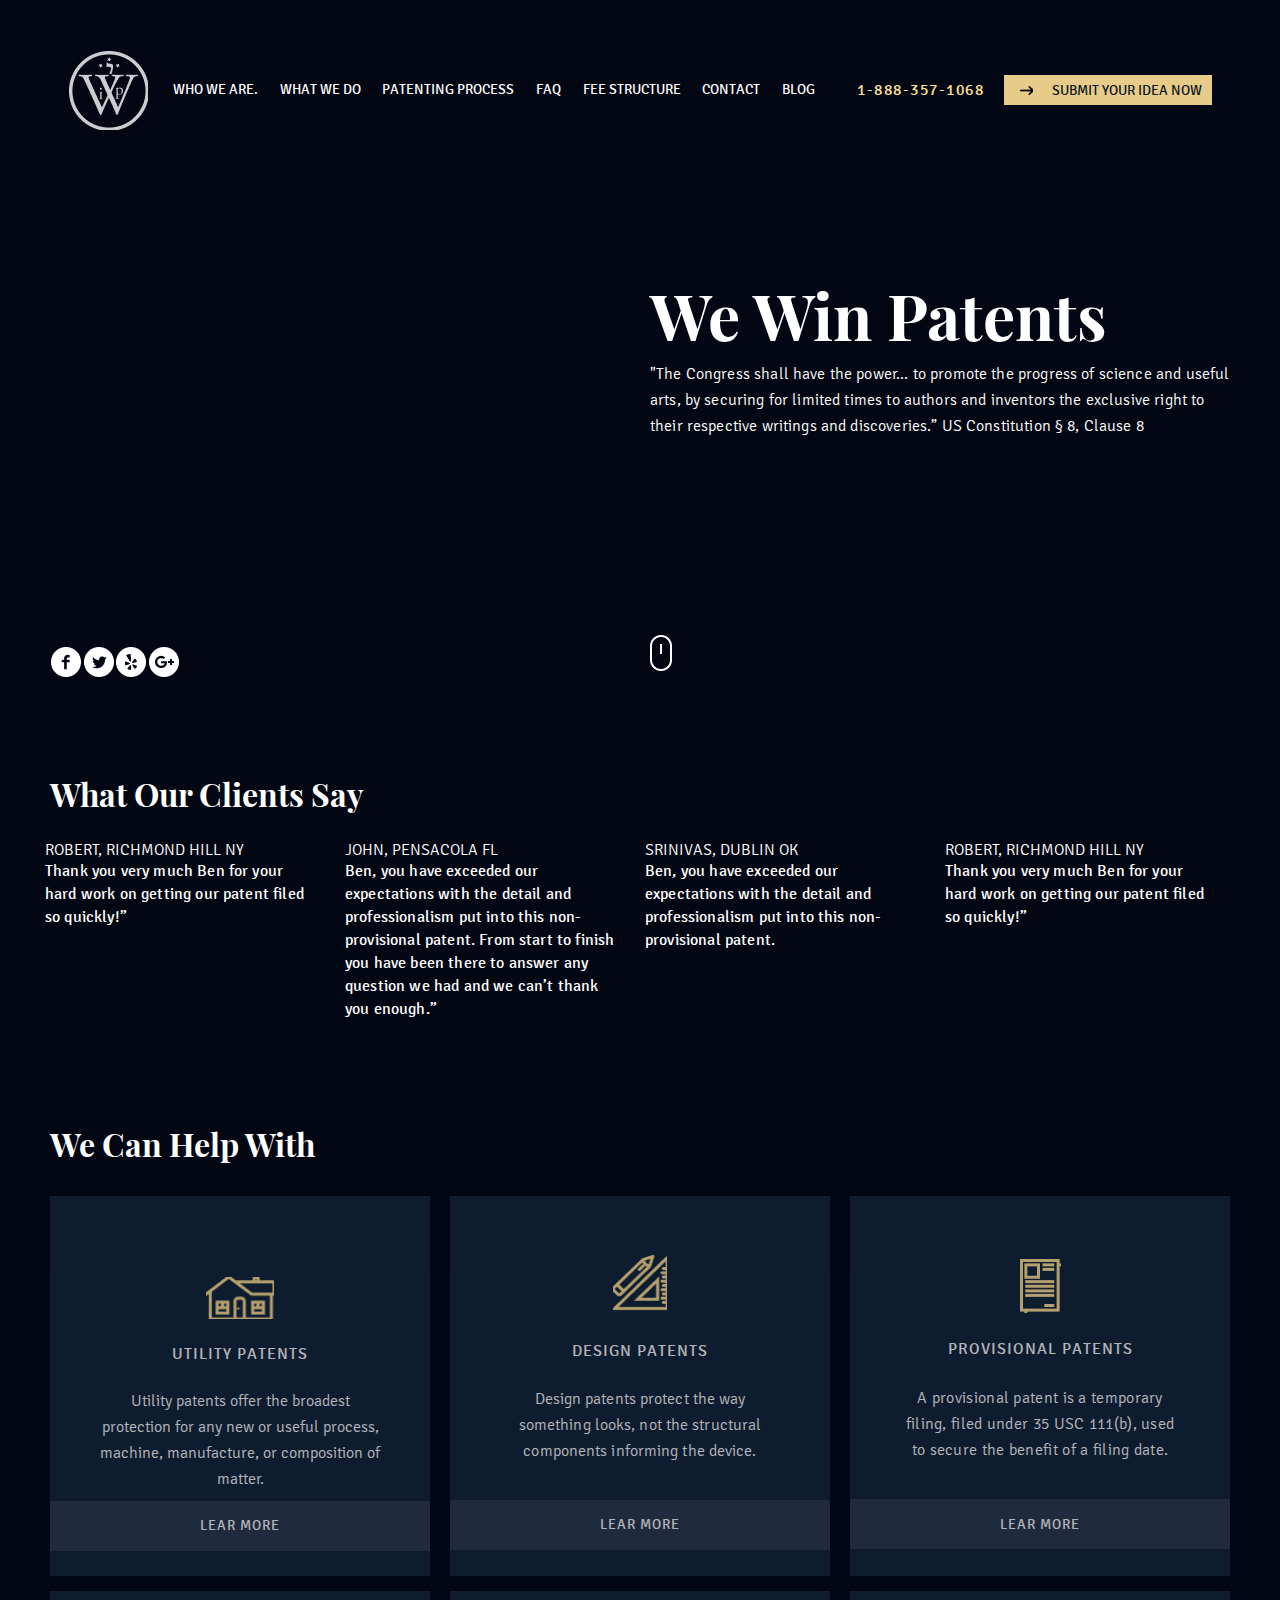
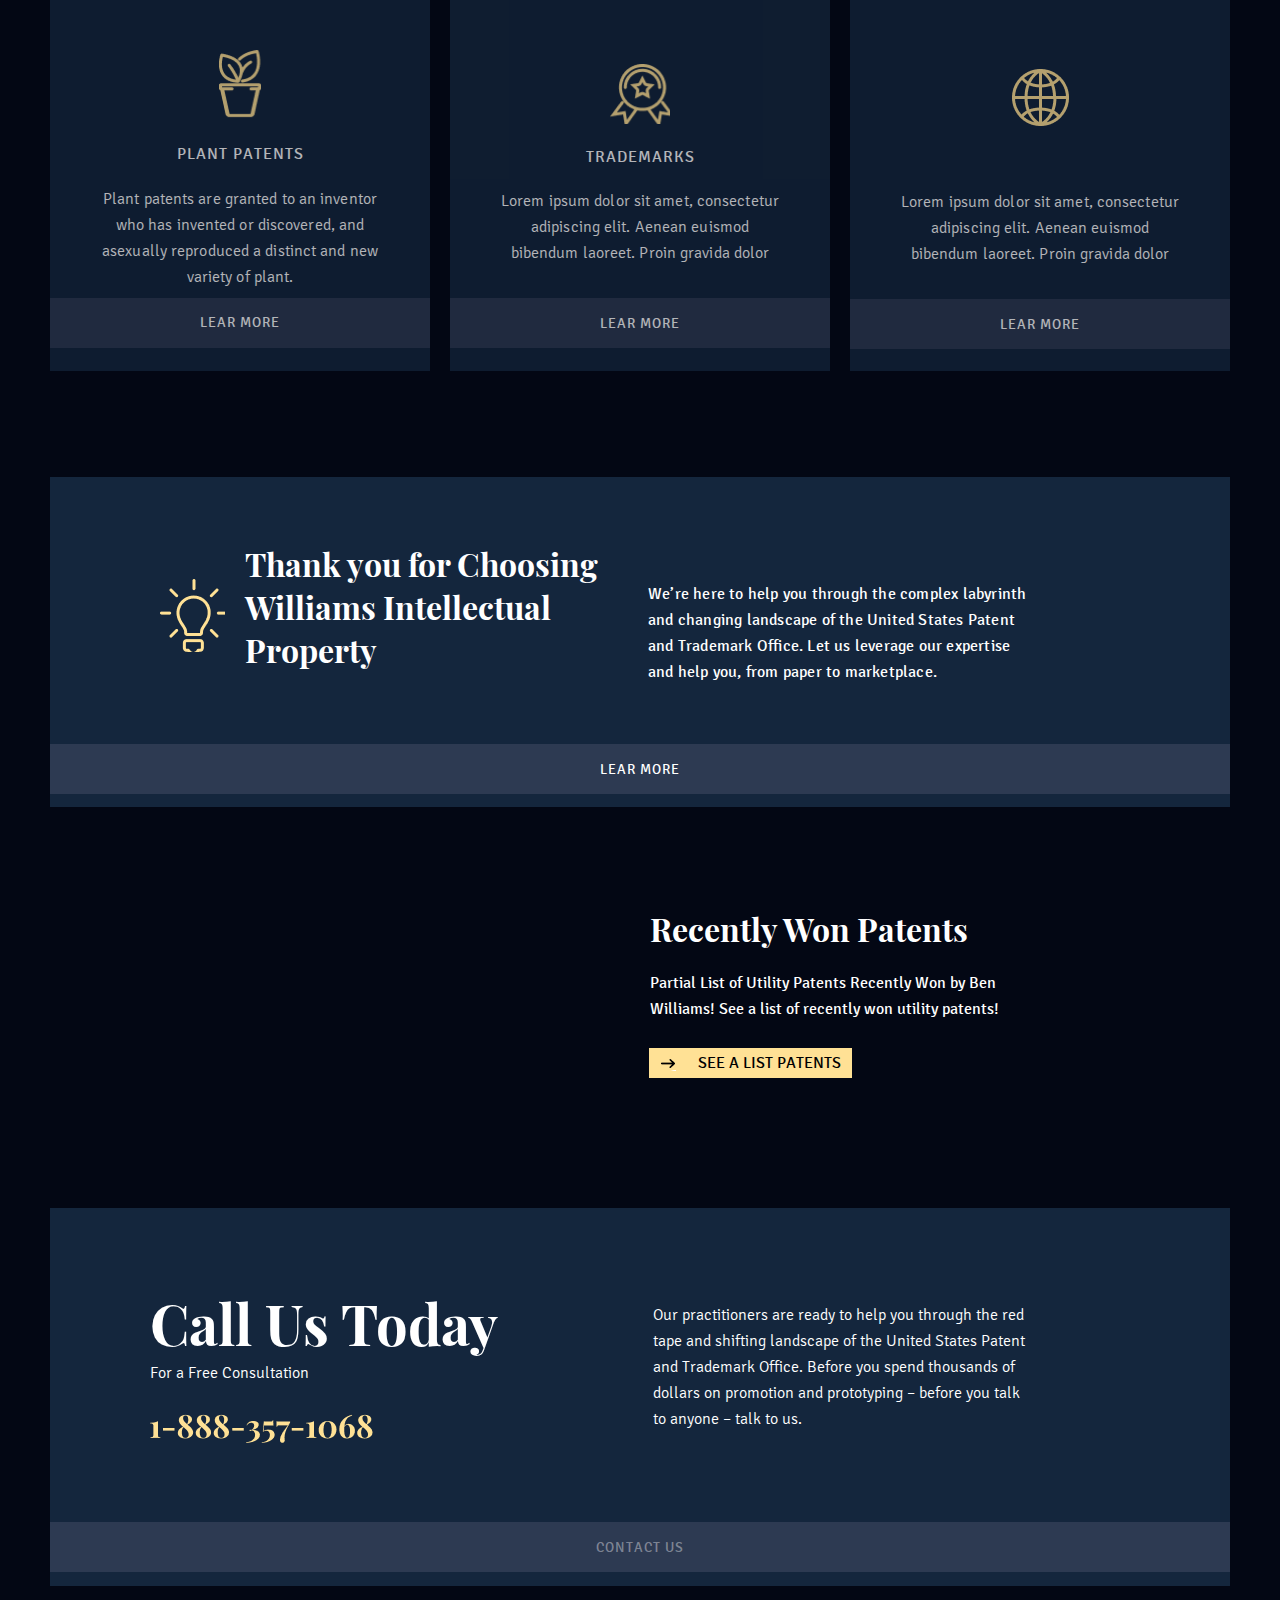
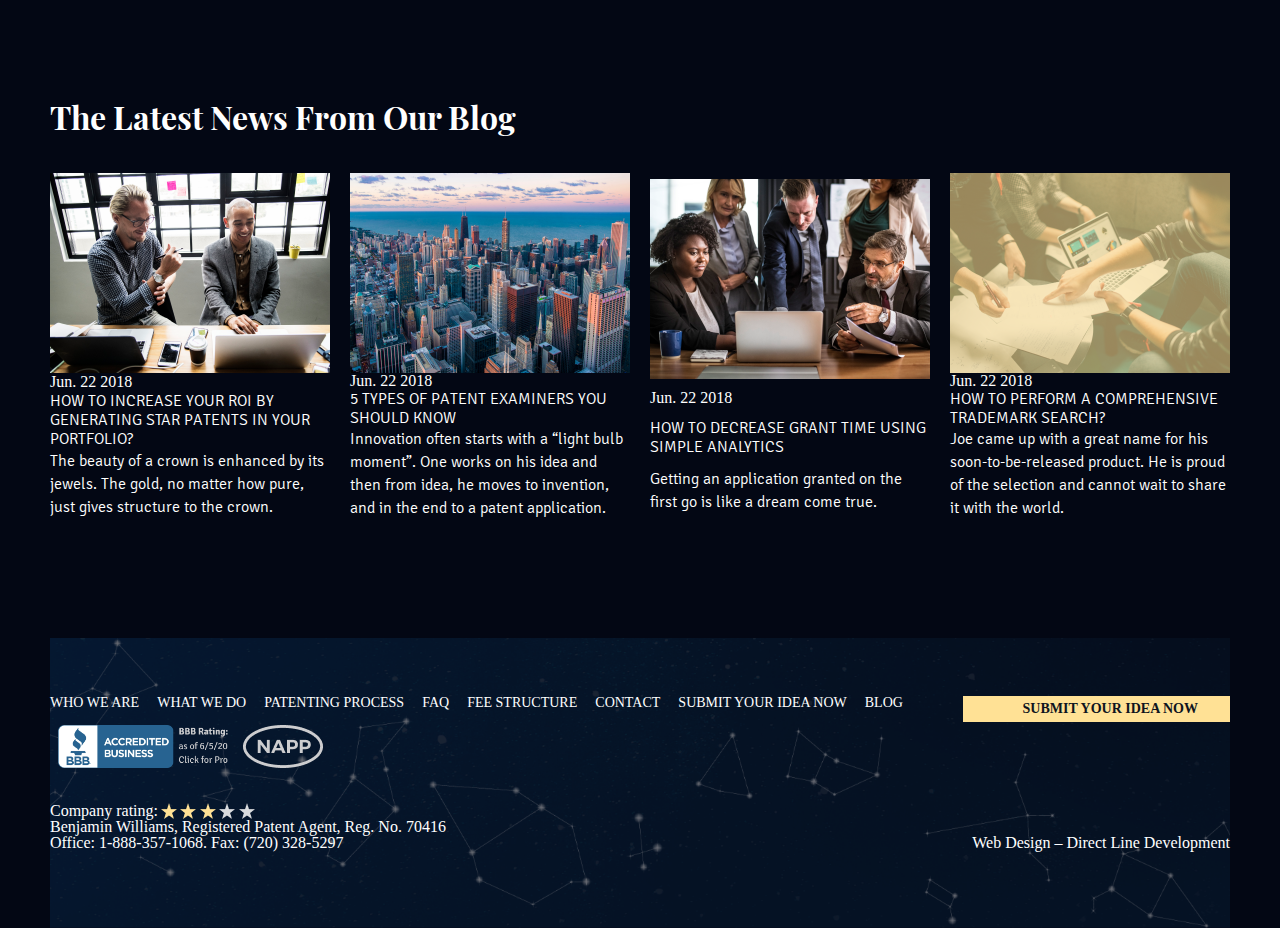
==== index.html @ 3910bff2 "add viewport" ====
<!DOCTYPE html>
<html lang="en">
<head>
    <meta charset="UTF-8">
    <meta name="viewport" content="width=device-width, initial-scale=1.0">
    <link rel="stylesheet" href="style.css" type="text/css">
    <link rel="shortcut icon" href="img/Fav_icon.png" type="image/png">
    <title>Williams Intellectual Property</title>
</head>
<body>
<section>
    <div class="oneblock">
        <div class="container">
            <header>
                <nav>
                    <div class="logo"></div>
                    <div class="menu">
                        <a href="#" class="link link_1">Who We Are.</a>
                        <a href="#" class="link link_2">What We Do</a>
                        <a href="#" class="link link_3">Patenting Process</a>
                        <a href="#" class="link link_4">FAQ</a>
                        <a href="#" class="link link_5">Fee Structure</a>
                        <a href="#" class="link link_6">Contact</a>
                        <a href="#" class="link link_7">Blog</a>
                    </div>
                    <span class="phone">1-888-357-1068</span>
                    <div class="submit">
                        <div class="button">
                            <div class="blackarrow"></div>
                            <div class="button_sub">Submit Your Idea Now</div>
                        </div>
                        <div class="closebutton">
                            <div ><div class="yarrow">CONTACT US</div></div>
                            <div ><div class="yarrow">View  Our Services</div></div>
                            <div ><div class="yarrow">Download Patent Overview</div></div>
                        </div>
                    </div>
                </nav>
            </header>
            <main>
                <div class="text1">
                    <h1>We Win Patents</h1>
                    <p>"The Congress shall have the power...
                        to promote the progress of science and useful
                        arts, by securing for limited times to authors and inventors the exclusive right to their
                        respective writings and discoveries.” US Constitution § 8, Clause 8
                    </p>
                    <div></div>
                </div>
            </main>
            <footer>
                <div class="footer2">
                    <div class="social-media-mouse">
                        <div class="social-media">
                            <a href="#" class="fb"></a>
                            <a href="#" class="tw"></a>
                            <a href="#" class="vector"></a>
                            <a href="#" class="google"></a>
                        </div>
                        <a href="#" class="button-mouse"></a>
                    </div>
                    <div class="text2">
                        <h2>What Our Clients Say</h2>
                        <div class="boxtext2">
                            <div class="text21 text21_1">
                                <h4>Robert, Richmond Hill NY</h4>
                                <P>Thank you very much Ben for your hard work on getting our patent filed so quickly!”</P>
                            </div>
                            <div class="text21 text21_2">
                                <h4>John, Pensacola FL</h4>
                                <P>Ben, you have exceeded our expectations with the detail and professionalism put into this non-provisional patent. From start to finish you have been there to answer any question we had and we can’t thank you enough.”</P>
                            </div>
                            <div class="text21 text21_3">
                                <h4>Srinivas, Dublin OK</h4>
                                <P>Ben, you have exceeded our expectations with the detail and professionalism put into this non-provisional patent.</P>
                            </div>
                            <div class="text21 text21_4">
                                <h4>Robert, Richmond Hill NY</h4>
                                <p>Thank you very much Ben for your hard work on getting our patent filed so quickly!”</p>
                            </div>
                        </div>
                    </div>
                </div>
            </footer>
        </div>
    </div>
    <div class="twoblock">
        <div class="container">
            <main>
                <div class="text3">
                    <h2>We Can Help With</h2>
                    <div class="boxtext3">
                        <div class="text31 text31_1"><div class="house"></div><h4>Utility Patents</h4><p>Utility patents offer the broadest protection for any new or useful process, machine, manufacture, or composition of matter.</p><div class="learmore"><div>Lear more</div></div></div>
                        <div class="text31 text31_2"><div class="pencil"></div><h4>Design Patents</h4><p>Design patents protect the way something looks, not the structural components informing the device.</p><div class="learmore"><div>Lear more</div></div></div>
                        <div class="text31 text31_3"><div class="book"></div><h4>Provisional Patents</h4><p>A provisional patent is a temporary filing, filed under 35 USC 111(b), used to secure the benefit of a filing date.</p><div class="learmore"><div>Lear more</div></div></div>
                        <div class="text31 text31_4"><div class="flower"></div><h4>Plant Patents</h4><p>Plant patents are granted to an inventor who has invented or discovered, and asexually reproduced a distinct and new variety of plant.</p><div class="learmore"><div>Lear more</div></div></div>
                        <div class="text31 text31_5"><div class="trademarks"></div><h4>Trademarks</h4><p>Lorem ipsum dolor sit amet, consectetur adipiscing elit. Aenean euismod bibendum laoreet. Proin gravida dolor</p><div class="learmore"><div>Lear more</div></div></div>
                        <div class="text31 text31_6"><div class="international"></div><h4 id="international">international</h4><p>Lorem ipsum dolor sit amet, consectetur adipiscing elit. Aenean euismod bibendum laoreet. Proin gravida dolor </p><div class="learmore"><div>Lear more</div></div> </div>
                    </div>
                </div>
                <div class="text4">
                    <div class="boxtext4">
                        <div class="boxtext41">

                            <div class="text41">
                                <div class="bulb"></div>
                                <div class="thank"> <h2>Thank you for
                                    Choosing
                                    Williams Intellectual Property</h2></div>
                                <div class="wehere"><p>We’re here to help you through the complex labyrinth and changing landscape of the United States Patent  and Trademark Office. Let us leverage our expertise  and help you, from paper to marketplace.</p>
                                </div>
                            </div>
                        </div>
                    </div>
                    <div class="learmore">
                        <div>Lear more</div>
                    </div>
                </div>
                <div class="text5">
                    <div class="boxtext5">
                        <div class="text51">
                            <h2>Recently Won Patents</h2>
                            <P>Partial List of Utility Patents Recently Won by Ben Williams! See a list of recently won utility patents!</P>
                        </div>
                        <div class="seelist">
                            <div class="arrow5"></div>
                            <p>See a List Patents</p>
                        </div>
                    </div>
                </div>
            </main>
        </div>
    </div>
    <div class="threeblock">
        <div class="container">
            <main>
                <div class="classus">
                    <div class="textbox6">
                        <div class="text6">
                            <div class="text61">
                                <div id="call">Call Us Today</div>
                                <p>For a Free Consultation</p>
                            </div>
                            <div class="phone2">

                            </div>
                        </div>
                        <div class="text62"><P>Our practitioners are ready to help you through the red tape and shifting landscape of the United States Patent and Trademark Office. Before you spend thousands of dollars on promotion and prototyping – before you talk to anyone – talk to us.</P></div>
                    </div>
                    <div class="learmore">COnTACT US</div>
                </div>
                <div class="new">
                    <h2>The Latest News From Our Blog</h2>
                    <div class="newtext">
                        <div class="new1">
                            <div class="image image_1"></div>
                            <div class="time">Jun. 22 2018</div>
                            <h4>How To Increase Your ROI By Generating Star Patents In Your Portfolio?</h4>
                            <p>The beauty of a crown is enhanced by its jewels. The gold, no matter how pure, just gives structure to the crown.</p>
                        </div>
                        <div class="new1">
                            <div class="image image_2"></div>
                            <div class="time">Jun. 22 2018</div>
                            <h4>5 Types Of Patent Examiners You Should Know</h4>
                            <p>Innovation often starts with a “light bulb moment”. One works on his idea and then from idea, he moves to invention, and in the end to a patent application.</p>
                        </div>
                        <div class="new1">
                            <div class="image image_3"></div>
                            <div class="time">Jun. 22 2018</div>
                            <h4>How To Decrease Grant Time Using Simple Analytics</h4>
                            <p>Getting an application granted on the first go is like a dream come true.</p>
                        </div>
                        <div class="new1">
                            <div class="image image_4"></div>
                            <div class="time">Jun. 22 2018</div>
                            <h4>How To Perform A Comprehensive Trademark Search?</h4>
                            <p>Joe came up with a great name for his soon-to-be-released product. He is proud of the selection and cannot wait to share it with the world.</p>
                        </div>
                    </div>
                </div>
            </main>
            <footer>
                <div class="footer1">
                    <div class="box1">
                        <div class="menu1">
                            <a href="#" class="link">Who We Are</a>
                            <a href="#" class="link">What We Do</a>
                            <a href="#" class="link">Patenting Process</a>
                            <a href="#" class="link">FAQ</a>
                            <a href="#" class="link">Fee Structure</a>
                            <a href="#" class="link">Contact</a>
                            <a href="#" class="link">Submit Your Idea Now</a>
                            <a href="#" class="link">Blog</a>
                        </div>
                        <div class="rating">
                            <!-- <div class="bbb"></div>
                             <div class="profile">
                                 <a href="#">BBB Rating: A+ as of 6/5/2018 Click for Profile</a></div>
                             <div class="napp"></div> -->
                            <div class="profile"></div>
                            <div class="napp"></div>
                        </div>
                        <div class="comrating">
                            <p>Company rating:</p>
                            <a  class="star" href="#"></a>
                            <a  class="star" href="#"></a>
                            <a  class="star"  href="#"></a>
                            <a  class="star1" href="#"></a>
                            <a  class="star1" href="#"></a>
                        </div>
                        <div class="adress">Benjamin Williams, Registered Patent Agent, Reg. No. 70416</div>
                        <div class="bottom">
                            <div class="phone3">Office: 1-888-357-1068. Fax: (720) 328-5297</div>
                            <div class="web">Web Design – Direct Line Development</div>
                        </div>
                    </div>
                    <div class="box2">
                        <div class="submit1">
                            <div class="button1">Submit Your Idea Now</div>
                            <div class="closebutton1">
                                <div>CONTACT US</div>
                                <div>View  Our Services</div>
                                <div>Download Patent Overview</div>
                            </div>
                        </div>
                        <div class="soc1">
                            <div class="fc"></div>
                            <div class="tw"></div>
                            <div class="xz"></div>
                            <div class="gplus"></div>
                        </div>
                    </div>
                </div>
            </footer>


        </div>
    </div>
</section>
</body>
</html>
---- style.css ----
@charset "UTF-8";
/* http://meyerweb.com/eric/tools/css/reset/
   v2.0-modified | 20110126
   License: none (public domain)
*/
html, body, div, span, applet, object, iframe,
h1, h2, h3, h4, h5, h6, p, blockquote, pre,
a, abbr, acronym, address, big, cite, code,
del, dfn, em, img, ins, kbd, q, s, samp,
small, strike, strong, sub, sup, tt, var,
b, u, i, center,
dl, dt, dd, ol, ul, li,
fieldset, form, label, legend,
table, caption, tbody, tfoot, thead, tr, th, td,
article, aside, canvas, details, embed,
figure, figcaption, footer, header, hgroup,
menu, nav, output, ruby, section, summary,
time, mark, audio, video {
  margin: 0;
  padding: 0;
  border: 0;
  font-size: 100%;
  font: inherit;
  vertical-align: baseline;
}

/* make sure to set some focus styles for accessibility */
:focus {
  outline: 0;
}

/* HTML5 display-role reset for older browsers */
article, aside, details, figcaption, figure,
footer, header, hgroup, menu, nav, section {
  display: block;
}

body {
  line-height: 1;
}

ol, ul {
  list-style: none;
}

blockquote, q {
  quotes: none;
}

blockquote:before, blockquote:after,
q:before, q:after {
  content: "";
  content: none;
}

table {
  border-collapse: collapse;
  border-spacing: 0;
}

input[type=search]::-webkit-search-cancel-button,
input[type=search]::-webkit-search-decoration,
input[type=search]::-webkit-search-results-button,
input[type=search]::-webkit-search-results-decoration {
  -webkit-appearance: none;
  -moz-appearance: none;
}

input[type=search] {
  -webkit-appearance: none;
  -moz-appearance: none;
  -webkit-box-sizing: content-box;
  -moz-box-sizing: content-box;
  box-sizing: content-box;
}

textarea {
  overflow: auto;
  vertical-align: top;
  resize: vertical;
}

/**
 * Correct `inline-block` display not defined in IE 6/7/8/9 and Firefox 3.
 */
audio,
canvas,
video {
  display: inline-block;
  *display: inline;
  *zoom: 1;
  max-width: 100%;
}

/**
 * Prevent modern browsers from displaying `audio` without controls.
 * Remove excess height in iOS 5 devices.
 */
audio:not([controls]) {
  display: none;
  height: 0;
}

/**
 * Address styling not present in IE 7/8/9, Firefox 3, and Safari 4.
 * Known issue: no IE 6 support.
 */
[hidden] {
  display: none;
}

/**
 * 1. Correct text resizing oddly in IE 6/7 when body `font-size` is set using
 *    `em` units.
 * 2. Prevent iOS text size adjust after orientation change, without disabling
 *    user zoom.
 */
html {
  font-size: 100%;
  /* 1 */
  -webkit-text-size-adjust: 100%;
  /* 2 */
  -ms-text-size-adjust: 100%;
  /* 2 */
}

/**
 * Address `outline` inconsistency between Chrome and other browsers.
 */
a:focus {
  outline: thin dotted;
}

/**
 * Improve readability when focused and also mouse hovered in all browsers.
 */
a:active,
a:hover {
  outline: 0;
}

/**
 * 1. Remove border when inside `a` element in IE 6/7/8/9 and Firefox 3.
 * 2. Improve image quality when scaled in IE 7.
 */
img {
  border: 0;
  /* 1 */
  -ms-interpolation-mode: bicubic;
  /* 2 */
}

/**
 * Address margin not present in IE 6/7/8/9, Safari 5, and Opera 11.
 */
figure {
  margin: 0;
}

/**
 * Correct margin displayed oddly in IE 6/7.
 */
form {
  margin: 0;
}

/**
 * Define consistent border, margin, and padding.
 */
fieldset {
  border: 1px solid #c0c0c0;
  margin: 0 2px;
  padding: 0.35em 0.625em 0.75em;
}

/**
 * 1. Correct color not being inherited in IE 6/7/8/9.
 * 2. Correct text not wrapping in Firefox 3.
 * 3. Correct alignment displayed oddly in IE 6/7.
 */
legend {
  border: 0;
  /* 1 */
  padding: 0;
  white-space: normal;
  /* 2 */
  *margin-left: -7px;
  /* 3 */
}

/**
 * 1. Correct font size not being inherited in all browsers.
 * 2. Address margins set differently in IE 6/7, Firefox 3+, Safari 5,
 *    and Chrome.
 * 3. Improve appearance and consistency in all browsers.
 */
button,
input,
select,
textarea {
  font-size: 100%;
  /* 1 */
  margin: 0;
  /* 2 */
  vertical-align: baseline;
  /* 3 */
  *vertical-align: middle;
  /* 3 */
}

/**
 * Address Firefox 3+ setting `line-height` on `input` using `!important` in
 * the UA stylesheet.
 */
button,
input {
  line-height: normal;
}

/**
 * Address inconsistent `text-transform` inheritance for `button` and `select`.
 * All other form control elements do not inherit `text-transform` values.
 * Correct `button` style inheritance in Chrome, Safari 5+, and IE 6+.
 * Correct `select` style inheritance in Firefox 4+ and Opera.
 */
button,
select {
  text-transform: none;
}

/**
 * 1. Avoid the WebKit bug in Android 4.0.* where (2) destroys native `audio`
 *    and `video` controls.
 * 2. Correct inability to style clickable `input` types in iOS.
 * 3. Improve usability and consistency of cursor style between image-type
 *    `input` and others.
 * 4. Remove inner spacing in IE 7 without affecting normal text inputs.
 *    Known issue: inner spacing remains in IE 6.
 */
button,
html input[type=button],
input[type=reset],
input[type=submit] {
  -webkit-appearance: button;
  /* 2 */
  cursor: pointer;
  /* 3 */
  *overflow: visible;
  /* 4 */
}

/**
 * Re-set default cursor for disabled elements.
 */
button[disabled],
html input[disabled] {
  cursor: default;
}

/**
 * 1. Address box sizing set to content-box in IE 8/9.
 * 2. Remove excess padding in IE 8/9.
 * 3. Remove excess padding in IE 7.
 *    Known issue: excess padding remains in IE 6.
 */
input[type=checkbox],
input[type=radio] {
  box-sizing: border-box;
  /* 1 */
  padding: 0;
  /* 2 */
  *height: 13px;
  /* 3 */
  *width: 13px;
  /* 3 */
}

/**
 * 1. Address `appearance` set to `searchfield` in Safari 5 and Chrome.
 * 2. Address `box-sizing` set to `border-box` in Safari 5 and Chrome
 *    (include `-moz` to future-proof).
 */
input[type=search] {
  -webkit-appearance: textfield;
  /* 1 */
  -moz-box-sizing: content-box;
  -webkit-box-sizing: content-box;
  /* 2 */
  box-sizing: content-box;
}

/**
 * Remove inner padding and search cancel button in Safari 5 and Chrome
 * on OS X.
 */
input[type=search]::-webkit-search-cancel-button,
input[type=search]::-webkit-search-decoration {
  -webkit-appearance: none;
}

/**
 * Remove inner padding and border in Firefox 3+.
 */
button::-moz-focus-inner,
input::-moz-focus-inner {
  border: 0;
  padding: 0;
}

/**
 * 1. Remove default vertical scrollbar in IE 6/7/8/9.
 * 2. Improve readability and alignment in all browsers.
 */
textarea {
  overflow: auto;
  /* 1 */
  vertical-align: top;
  /* 2 */
}

/**
 * Remove most spacing between table cells.
 */
table {
  border-collapse: collapse;
  border-spacing: 0;
}

html,
button,
input,
select,
textarea {
  color: #222;
}

::-moz-selection {
  background: #b3d4fc;
  text-shadow: none;
}

::selection {
  background: #b3d4fc;
  text-shadow: none;
}

img {
  vertical-align: middle;
}

fieldset {
  border: 0;
  margin: 0;
  padding: 0;
}

textarea {
  resize: vertical;
}

.chromeframe {
  margin: 0.2em 0;
  background: #ccc;
  color: #000;
  padding: 0.2em 0;
}

@font-face {
  font-family: PlayfairDisplay;
  src: url("font/PlayfairDisplay-Bold.ttf") format("truetype");
  font-style: normal;
  font-weight: bold;
}
@font-face {
  font-family: Roboto;
  src: url("font/Roboto-Regular.ttf") format("truetype");
  font-style: normal;
  font-weight: normal;
}
@font-face {
  font-family: Signika;
  src: url("font/Signika-Regular.ttf") format("truetype");
  font-style: normal;
  font-weight: 600;
}
@font-face {
  font-family: Signika-light;
  src: url("font/Signika-Light.ttf") format("truetype");
  font-style: normal;
  font-weight: normal;
}
@font-face {
  font-family: Signika-Bold;
  src: url("font/Signika-Bold.ttf") format("truetype");
  font-style: normal;
  font-weight: bold;
}
html,
body,
section {
  margin: 0 auto;
  color: white;
  background: #030714;
  /*добавил черный цвет */
}

section {
  /* background: #030714 center;
  max-width: 1400px;*/
}
section .oneblock {
  background: #030714 url("./img/mount.png") top no-repeat;
  background-size: 100vw;
  /*background: url("./img/mount.png") no-repeat bottom;
  background-size: cover;*/
  position: relative;
  display: flex;
  justify-content: center;
  /*height: 1307px; */
}
section .oneblock .container {
  max-width: 1180px;
  margin: 0 auto;
}
section .oneblock .container header {
  display: flex;
  justify-content: center;
  width: 100%;
}
section .oneblock .container header nav {
  position: relative;
  max-width: 1180px;
  display: flex;
  align-items: center;
  text-transform: uppercase;
  top: 37px;
  /* left: -15px;*/
  /*.logo.menu.phone.submit{
    border: 1px solid blue;
    height: 50px;
    display: flex;
    justify-content: space-between;
    text-transform: uppercase;
  }*/
}
section .oneblock .container header nav .menu {
  width: 642px;
  display: flex;
  font-family: Signika;
  line-height: normal;
  font-size: 14px;
  text-align: center;
  text-transform: uppercase;
  justify-content: space-between;
  margin-left: 25px;
}
section .oneblock .container header nav .menu .link {
  color: white;
  transition: color 500ms;
  text-decoration: none;
}
section .oneblock .container header nav .menu .link:hover {
  color: #FFE195;
  cursor: pointer;
}
section .oneblock .container header nav .logo {
  width: 80px;
  height: 80px;
  background: url("./img/Sprait.png") no-repeat;
}
section .oneblock .container header nav .phone {
  position: relative;
  font-family: Signika;
  font-weight: 600;
  text-align: center;
  letter-spacing: 1.5px;
  color: #FFE195;
  margin-left: 42px;
}
section .oneblock .container header nav .submit {
  position: relative;
  font-family: Signika;
  line-height: normal;
  font-size: 14px;
  text-transform: uppercase;
  top: 38px;
  /*было 38px*/
  margin-left: 20px;
}
section .oneblock .container header nav .submit .blackarrow {
  width: 14px;
  height: 9px;
  background: url("./img/Sprait.png") no-repeat 0 -174px;
  margin-left: 5px;
}
section .oneblock .container header nav .submit .button {
  background: #E7CC89;
  color: #0E1420;
  width: 208px;
  height: 30px;
  text-align: end;
  display: flex;
  justify-content: space-around;
  align-items: center;
}
section .oneblock .container header nav .submit:hover > .closebutton {
  opacity: 1;
}
section .oneblock .container header nav .submit > .button_sub {
  position: relative;
  margin-right: 10px;
}
section .oneblock .container header nav .submit .closebutton {
  position: relative;
  opacity: 0;
  pointer-events: none;
  transition: opacity 500ms, transform 2000ms;
  white-space: nowrap;
}
section .oneblock .container header nav .submit .closebutton > div {
  background: #0E1420;
  color: #FFE195;
  text-transform: uppercase;
  padding: 6px 20px 6px 12px;
  width: fit-content;
  justify-content: flex-start;
  align-items: center;
  display: flex;
}
section .oneblock .container header nav .submit .closebutton > div:not(:last-child) {
  margin-bottom: 6px;
}
section .oneblock .container header nav .submit .closebutton .yarrow {
  width: 14px;
  height: 9px;
  background: url("./img/Sprait.png") no-repeat 0 -164px;
}

.container {
  max-width: 1180px;
  margin: 0 auto;
}

/*.button{
  display: flex;
  justify-content: center;
  .button_sub{
    display: flex;

  }
}*/
.oneblock .container {
  width: 1180px;
}
.oneblock .container main {
  display: flex;
  justify-content: flex-end;
}
.oneblock .container main .text1 {
  position: relative;
  line-height: 26px;
  margin-top: 180px;
  width: 580px;
}
.oneblock .container main .text1 h1 {
  /*height: 95px;*/
  margin-bottom: 16px;
}
.oneblock .container main .text1 p {
  position: relative;
  margin: 0 auto;
  font-family: Signika-light;
  line-height: 26px;
  font-size: 16px;
  letter-spacing: 0.15px;
}
.oneblock .container .footer2 {
  width: 100%;
  position: relative;
  margin-top: 123px;
}
.oneblock .container .footer2 .text2 {
  margin-top: 210px;
  /* 225px было*/
}
.oneblock .container .footer2 .text2 h2 {
  /*position: relative;
  left:15px;*/
}
.oneblock .container .footer2 .text2 .boxtext2 {
  position: relative;
  display: flex;
  justify-content: space-between;
  left: -5px;
  margin-top: 60px;
}
.oneblock .container .footer2 .text2 .boxtext2 .text21 {
  display: flex;
  justify-content: center;
  flex-direction: column;
  /*width: 270px;*/
  /*padding: 0 10px;*/
  padding-right: 10px;
}
.oneblock .container .footer2 .text2 .boxtext2 .text21 > h4 {
  position: relative;
  margin-top: -35px;
  margin-bottom: 0;
  font-family: Signika-light;
  line-height: normal;
  font-size: 16px;
  text-transform: uppercase;
}
.oneblock .container .footer2 .text2 .boxtext2 .text21 > p {
  font-family: Signika;
  line-height: 23px;
  font-size: 16px;
  width: 270px;
  height: 170px;
  letter-spacing: 0.16px;
}

h1 {
  font-family: PlayfairDisplay;
  font-style: normal;
  line-height: 60px;
  font-size: 64px;
}

h2 {
  font-family: PlayfairDisplay;
  font-style: normal;
  line-height: normal;
  font-size: 32px;
}

/*.footer2{
  position: relative;
  display: flex;
  flex-flow: wrap;
  margin-top: 90px;
}*/
.social-media-mouse {
  /*display: flex;
  top: 825px;*/
}

.social-media {
  width: 130px;
  display: flex;
  justify-content: space-around;
  position: absolute;
  top: 85px;
}
.social-media:hover {
  cursor: pointer;
}
.social-media .fb {
  background: url("./img/Sprait.png") -1px -185px;
  width: 30px;
  height: 30px;
}
.social-media .tw {
  background: url("./img/Sprait.png") -33px -185px;
  width: 30px;
  height: 30px;
  /* margin: 0 5px 0 5px;*/
}
.social-media .vector {
  background: url("./img/Sprait.png") -65px -185px;
  width: 30px;
  height: 30px;
  /* margin: 0 5px 0 0;*/
}
.social-media .google {
  background: url("./img/Sprait.png") -97px -185px;
  width: 30px;
  height: 30px;
}

.button-mouse {
  position: absolute;
  width: 22px;
  height: 36px;
  top: 73px;
  left: 600px;
  background: url("./img/mouse.png") center no-repeat;
  animation: bounce 1s infinite linear;
}

.twoblock {
  background: #030714 url("./img/sky.png") center no-repeat;
  background-size: 100vw;
  position: relative;
  width: 100%;
  display: flex;
  justify-content: center;
  top: 100px;
  /*top: -170px;
  height: 1780px;*/
}
.twoblock .container {
  max-width: 1180px;
}
.twoblock .container main .text3 {
  display: flex;
  flex-direction: column;
  margin-top: -7px;
}
.twoblock .container main .text3 .boxtext3 {
  display: flex;
  flex-flow: wrap;
  justify-content: space-between;
  margin-top: 31px;
}
.twoblock .container main .text3 .boxtext3 .text31 {
  background: rgba(27, 49, 75, 0.75);
  background-size: cover;
  opacity: 0.7;
  width: 380px;
  height: 380px;
  display: flex;
  flex-direction: column;
  justify-content: space-evenly;
  align-items: center;
  /*padding-top: 1px;
  margin: 10px 0;*/
  margin-bottom: 15px;
}
.twoblock .container main .text3 .boxtext3 .text31_1 > p {
  letter-spacing: 0;
}
.twoblock .container main .text3 .boxtext3 .text31_3 > p {
  letter-spacing: 0.3px;
}
.twoblock .container main .text3 .boxtext3 .text31 #international {
  color: transparent;
}
.twoblock .container main .text3 .boxtext3 .text31 .house {
  margin-top: 56px;
  background: url("./img/Sprait.png") no-repeat -566px -107px;
  width: 67.5px;
  height: 41.4px;
}
.twoblock .container main .text3 .boxtext3 .text31 .pencil {
  margin-top: 30px;
  background: url("./img/Sprait.png") no-repeat -94px -92px;
  width: 53.1px;
  height: 62.2px;
}
.twoblock .container main .text3 .boxtext3 .text31 .book {
  margin-top: 36px;
  background: url("./img/Sprait.png") no-repeat -178px -93px;
  width: 41.01px;
  height: 54px;
}
.twoblock .container main .text3 .boxtext3 .text31 .flower {
  margin-top: 36px;
  background: url("./img/Sprait.png") no-repeat -259px -89px;
  width: 42.5px;
  height: 69.9px;
}
.twoblock .container main .text3 .boxtext3 .text31 .trademarks {
  margin-top: 51px;
  background: url("./img/Sprait.png") no-repeat -328px -91px;
  width: 59.6px;
  height: 59.6px;
}
.twoblock .container main .text3 .boxtext3 .text31 .international {
  margin-top: 56px;
  background: url("./img/Sprait.png") no-repeat -411px -93px;
  width: 57px;
  height: 57px;
}
.twoblock .container main .text3 .boxtext3 .text31 h4 {
  /* p{
     font-family: Signika;
     line-height: 25px;
     font-size: 16px;
     text-align: center;
     letter-spacing: 0.4px;
     text-align: center;
     margin-top: 0;
   }*/
}

.text31 > h4 {
  font-family: Signika;
  line-height: normal;
  font-size: 16px;
  text-align: center;
  letter-spacing: 1px;
  text-transform: uppercase;
  margin: 0;
  padding-bottom: 10px;
}

.text31 > p {
  font-family: Signika-light;
  font-style: normal;
  font-weight: normal;
  line-height: 26px;
  font-size: 16px;
  text-align: center;
  display: flex;
  justify-content: center;
  width: 280px;
  height: 58px;
  margin-top: -10px;
  letter-spacing: 0.1px;
  /*padding-bottom: 20px;
  padding-bottom: 5px;
  margin-bottom: 25px;*/
}

.text31 > .learmore {
  font-family: Signika;
  line-height: normal;
  font-size: 14px;
  text-align: center;
  letter-spacing: 1px;
  text-transform: uppercase;
  display: flex;
  width: 380px;
  height: 50px;
  margin-top: 30px;
  padding-top: 0;
  position: relative;
}

.text31.learmore > div {
  display: flex;
}

.text4 {
  margin-top: 7.7%;
  height: 330px;
  background: rgba(27, 49, 75, 0.75);
}
.text4 .boxtext4 {
  display: flex;
  align-items: center;
  margin: 0 0 0 110px;
}
.text4 .boxtext4 .boxtext41 {
  margin-top: 6.5%;
}
.text4 .boxtext4 .boxtext41 .bulb {
  background: url("./img/Sprait.png") no-repeat -486px -84px;
  display: flex;
  align-items: center;
  width: 65px;
  height: 73px;
}
.text4 .boxtext4 .boxtext41 .text41 {
  display: flex;
  align-items: center;
}
.text4 .boxtext4 .boxtext41 .text41 .thank {
  /*    position: relative;*/
  width: 383px;
  height: 128px;
  padding: 0 20px;
  margin-top: -20px;
}
.text4 .boxtext4 .boxtext41 .text41 .wehere {
  width: 381px;
  /* height: 100px;*/
  font-family: Signika;
  line-height: 26px;
  font-size: 16px;
  letter-spacing: 0.2px;
  margin-top: 35px;
}

.text4 > .learmore {
  /*  background: #FFE195;*/
  color: #03071400 0;
  margin-top: 5%;
}

.learmore {
  height: 50px;
  width: 100%;
  display: flex;
  justify-content: center;
  align-items: center;
  background: url("./img/learmore.png");
  font-family: Signika;
  line-height: normal;
  font-size: 14px;
  text-align: center;
  letter-spacing: 1px;
  text-transform: uppercase;
}
.learmore:hover {
  background: #FFE195;
  cursor: pointer;
  /* добавил ховер для кнопок learmore */
}

.text5 {
  margin-top: 100px;
}
.text5 .boxtext5 {
  display: flex;
  flex-direction: column;
  align-items: flex-end;
}
.text5 .boxtext5 .text51 {
  position: relative;
  /* margin-top: 80px;*/
  left: -200px;
  /*margin-top: 99px;*/
  font-family: Signika;
  line-height: 26px;
  font-size: 16px;
  left: -200px;
  padding-bottom: 20px;
}
.text5 .boxtext5 .text51 > p {
  width: 380px;
  height: 58px;
  padding-top: 20px;
}
.text5 .boxtext5 .seelist {
  /*display: flex;
  align-self: center;
  margin-left: 200px;
  font-family: Signika;
  /* font-style: normal;
  /* font-weight: 600;
  line-height: normal;
  font-size: 14px;
  letter-spacing: 1px;
  text-transform: uppercase;*/
  display: flex;
  cursor: pointer;
  font-family: Signika;
  font-weight: 600;
  position: relative;
  margin-right: 32%;
  /*margin-top: 168px;*/
  background: #FFE195;
  width: 203px;
  height: 30px;
  justify-content: space-evenly;
  align-items: center;
  text-transform: uppercase;
  color: black;
}
.text5 .boxtext5 .seelist .arrow5 {
  width: 16px;
  height: 16px;
  margin-right: 11px;
  background: url("./img/Sprait.png") no-repeat 0px -170px;
}

.threeblock {
  position: relative;
  display: flex;
  justify-content: center;
  background: #030714 center;
  top: 230px;
  /* height:  1390px;
   top:-170px;*/
}

.classus {
  display: flex;
  flex-direction: column;
  background: rgba(27, 49, 75, 0.75);
  margin-bottom: 109px;
  /*margin-top: -105px;*/
  height: 378px;
}
.classus .textbox6 {
  display: flex;
  /* justify-content: space-around;*/
  /*align-items: flex-end;*/
  margin-top: 8%;
  margin-left: 100px;
}
.classus .textbox6 .text6 {
  margin-top: -60px;
  width: 380px;
}
.classus .textbox6 .text6 .text61 {
  margin-top: 55px;
}
.classus .textbox6 .text6 .text61 #call {
  font-family: PlayfairDisplay;
  line-height: 52px;
  font-size: 56px;
  margin-top: 10px;
}
.classus .textbox6 .text6 .text61 P {
  font-family: Signika-light;
  line-height: 26px;
  font-size: 16px;
  margin-top: 11px;
}
.classus .textbox6 .text6 .phone2 {
  background: url("./img/phone2.png") no-repeat;
  /*width: 380px;*/
  height: 43px;
  margin-top: 28px;
}
.classus .textbox6 .text6 .phone2 p {
  font-family: Playfair Display;
  line-height: normal;
  font-size: 32px;
  color: #FFE195;
}
.classus .learmore {
  font-family: Signika;
  line-height: normal;
  font-size: 14px;
  text-align: center;
  letter-spacing: 1px;
  text-transform: uppercase;
  color: rgba(255, 255, 255, 0.4);
  margin-top: 65px;
}

.text62 {
  width: 380px;
  margin-left: 123px;
  /*margin-top: 10px;*/
}
.text62 p {
  font-family: Signika-light;
  line-height: 26px;
  font-size: 16px;
}

.new {
  position: relative;
  /*margin-top: 150px;*/
}
.new h2 {
  font-family: PlayfairDisplay;
  font-size: 32px;
  padding-bottom: 30px;
}
.new .newtext {
  display: flex;
  justify-content: space-between;
}
.new .newtext .new1 {
  display: flex;
  flex-direction: column;
  justify-content: space-around;
  width: 280px;
  margin: 5px 0;
}
.new .newtext .new1 > h4 {
  font-family: Signika-light;
  line-height: normal;
  font-size: 16px;
  text-transform: uppercase;
}
.new .newtext .new1 > p {
  font-family: Signika-light;
  line-height: 23px;
  font-size: 16px;
}
.new .newtext .new1 .image {
  height: 200px;
  /*border: 1px solid red;*/
}
.new .newtext .new1 .image_1 {
  background: url("./img/1.png") no-repeat;
  background-size: cover;
}
.new .newtext .new1 .image_2 {
  background: url("./img/2.png") no-repeat;
  background-size: cover;
}
.new .newtext .new1 .image_3 {
  background: url("./img/3.png") no-repeat;
  background-size: cover;
}
.new .newtext .new1 .image_4 {
  background: url("./img/4_1.png") no-repeat, url("./img/4.png") no-repeat;
  background-size: cover;
}
.new .newtext .new1 .image .time {
  font-family: Signika-light;
  line-height: 20px;
  font-size: 14px;
}

footer {
  display: flex;
  justify-content: center;
}

.footer1 {
  background: url("./img/xz.png");
  background-size: cover;
  height: 290px;
  display: flex;
  justify-content: space-between;
  margin-top: 114px;
}

.soc > div {
  width: 30px;
  height: 30px;
}

.menu1 {
  width: 853px;
  display: flex;
  justify-content: space-between;
  font-size: 14px;
  text-transform: uppercase;
  text-decoration: none;
}

.menu1 > .link {
  text-transform: uppercase;
  text-decoration: none;
  color: #ffffff;
}
.menu1 > .link:hover {
  color: #FFE195;
  cursor: pointer;
}

.rating {
  padding-top: 15px;
  width: 281px;
  height: 43px;
  display: flex;
  justify-content: space-around;
}

.box2 {
  display: flex;
  justify-content: flex-end;
}

.submit1 {
  position: absolute;
  justify-content: flex-start;
  font-weight: bold;
  font-size: 14px;
  text-transform: uppercase;
}
.submit1:hover > .closebutton1 {
  opacity: 1;
}

.submit1 > .button1 {
  background: #FFE195;
  color: #0E1420;
  width: 208px;
  padding: 6px 32px 6px 27px;
  text-align: end;
}

.closebutton1 > div {
  background: #0E1420;
  color: #FFE195;
  text-transform: uppercase;
  padding: 6px 17px;
  width: fit-content;
}

.closebutto1 > div:not(:last-child) {
  margin-bottom: 6px;
}

.closebutton1 {
  position: relative;
  opacity: 0;
  pointer-events: none;
  transition: opacity 500ms, transform 2000ms;
  white-space: nowrap;
}

.box1.box2 {
  font-size: 14px;
}

.bbb {
  width: 110px;
  height: 41px;
  background: url("./img/bbb.png") no-repeat;
  background-size: cover;
}

.profile {
  width: 170px;
  height: 43px;
  font-size: 9px;
  background: url("./img/BBB-min.png");
  background-size: cover;
}

.napp {
  background: url("./img/napp.png") no-repeat;
  padding-left: 38px;
  height: 80px;
  width: 43px;
}

.comrating {
  margin-top: 35px;
  width: 206px;
  display: flex;
  justify-content: space-between;
}

.comrating > div {
  display: flex;
  align-items: center;
}

.bottom {
  width: 1180px;
  display: flex;
  justify-content: space-between;
}

.footer1 > div {
  margin-top: 58px;
}

.star {
  background: url("./img/Sprait.png") no-repeat -31px -165px;
  width: 17px;
  height: 16px;
}

.star1 {
  background: url("./img/Sprait.png") no-repeat -135px -165px;
  width: 17px;
  height: 16px;
}
.star1:hover {
  background: url("./img/Sprait.png") no-repeat -31px -165px;
  cursor: pointer;
  transition: opacity 500ms, transform 2000ms;
}

/*@media screen and (max-width: 320px){
  section{
    margin: 0 auto;
    width: 320px;
    .oneblock{
      background: url("./img/mount.png") no-repeat top;
      background-size: 211%;
      .container{
        width: 280px;
        margin: 0 auto;
        header{
          nav{
            width: 280px;
            display: flex;
            flex-wrap: wrap;
            top: 15px;
            .menu{
              display: none;
            }
            .submit{
              width: 280px;
              top:17px;
              display: flex;
              justify-content: center;
              .button{
                width: 280px;

              }
            }
          }
        }
        main{
          .text1{
            margin-top: 45px;
            h1{
              font-family: PlayfairDisplay;
              line-height: 34px;
              font-size: 36px;
            }
            p{
              font-family: Signika;
              line-height: 23px;
              font-size: 16px;
              letter-spacing: 0.48px;
              padding-bottom: 13px;
            }
          }
        }
        footer{
          .footer2{
            margin: 0;
            .social-media-mouse {
              .social-media {
                a {
                  display: none;
                }
              }
              .button-mouse{
                top:0;
                left: 0;

              }



            }
            .text2 {
              margin-top: 138px;
              h2{

                font-family: PlayfairDisplay;
                line-height: normal;
                font-size: 26px;
              }
              .boxtext2{

                .text21{


                  &_1{
                    display: none;
                  }
                  &_2{
                    display: none;
                  }
                  &_3{
                    h4{
                      font-family: Signika;
                      line-height: normal;
                      font-size: 16px;
                      text-transform: uppercase;
                      padding-bottom: 14px;
                    }
                    p{

                      font-family: Signika;
                      line-height: 23px;
                      font-size: 16px;
                    }

                  }
                  &_4{
                    display: none;
                  }

                }

              }

            }
          }
        }
      }
    }
    .twoblock{
      top:0;
      background: none;
      .container{
        width: 320px;
        margin: 0 auto;

        main{
          .text3{
            width: 280px;
            margin: 0 20px;
            h2{
              font-family: PlayfairDisplay;
              line-height: normal;
              font-size: 26px;
            }
            .boxtext3{
              .text31{
                width: 130px;
                height: 130px;
                p{
                  display: none;
                }
                h4{
                  font-family: Signika;
                  line-height: 18px;
                  font-size: 16px;
                  text-align: center;
                  text-transform: uppercase;
                }
                .learmore{
                  display: none;
                }


                &_1{}
                &_2{}
                &_3{}
                &_4{}
                &_5{}
                &_6{}

              }
            }
          }
          .text4{
            width: 100%;

            height: 540px;
            .boxtext4{
              margin: 0;
              .boxtext41{

                .text41{
                  display: flex;
                  flex-direction: column;
                  align-items: flex-start;
                  .bulb{
                    margin: 20px 25px;
                    height: 77px;

                  }
                  .thank{
                    width: 100%;
                    margin: 0;
                    box-sizing: border-box;
                    margin-bottom: 25px;
                    h2{
                      font-family: Playfair Display;
                      line-height: normal;
                      font-size: 26px;
                      white-space: pre-line;
                    }

                  }
                  .wehere{
                    width: 280px;
                    height: 168px;
                    margin: 0;
                    letter-spacing: 0;
                    p{
                      padding: 0 20px;
                      width: 100%;
                      box-sizing: content-box;
                      font-family: Signika;
                      line-height: 26px;
                      font-size: 16px;
                    }

                  }

                }
              }
            }
          }
          .text5{
            width: 320px;
            .boxtext5{
              width: 280px;
              margin: 0 20px;
              align-items: normal;
              .text51{
                left: 0;
                margin-bottom: 30px;
                padding: 0;
                h2{
                  font-family: PlayfairDisplay;
                  line-height: normal;
                  font-size: 26px;
                }
                p{
                  width: 100%;
                  font-family: Signika-light;
                  line-height: 23px;
                  font-size: 16px;
                }
              }
            }
          }
        }

      }
    }
    .threeblock{
      top:0;
      margin-top: 66px ;

      .container{
        width: 320px;
        main{
          .classus{
            height: 540px;

            .textbox6{
              width: 280px;
              margin: 25px 20px;
              flex-flow: column nowrap;
              .text6{
                width: 100%;
                margin: 0;
                .text61{
                  #call{

                    font-family: PlayfairDisplay;
                    line-height: 34px;
                    font-size: 36px;
                  }
                  p{
                    font-family: Signika;
                    font-style: normal;
                    font-weight: normal;
                    line-height: 26px;
                    font-size: 16px;
                  }
                }
              }
              .text62{
                width: 100%;
                margin: 20px 0;
              }

            }
            .learmore{
              margin: 0;
            }
          }
          .new{
            width: 280px;
            margin: 0 20px;
            .newtext{
              display: flex;
              flex-direction: column;
              padding: 20px 0;
              .new1{
                &>.time,.image{
                  padding: 10px 0;
                }
                h4{
                  color: rgba(255, 255, 255, 0.8);

                  opacity: 0.9;
                }
                p{
                  color: rgba(255, 255, 255, 0.8);
                }

              }
            }

          }

        }
        footer{

          display: flex;
          justify-content: normal;
          .footer1{

            margin: 0;
            .box1{
              width: 280px;
              display: flex;
              .menu1{display: flex;
                flex-wrap: wrap;}
            }
            .box2{width: 280px;}
          }

        }
      }
    }
  }
}*/
@media screen and (max-width: 320px) {
  section {
    margin: 0 auto;
    width: 320px;
  }
  section .oneblock {
    background: url("img/mount.png") no-repeat top;
    background-size: 211%;
  }
  section .oneblock .container {
    width: 280px;
    margin: 0 auto;
  }
  section .oneblock .container header nav {
    width: 280px;
    display: flex;
    flex-wrap: wrap;
    top: 15px;
  }
  section .oneblock .container header nav .menu {
    display: none;
  }
  section .oneblock .container header nav .submit {
    width: 280px;
    top: 17px;
    display: flex;
    justify-content: center;
  }
  section .oneblock .container header nav .submit .button {
    width: 280px;
  }
  section .oneblock .container main .text1 {
    margin-top: 45px;
  }
  section .oneblock .container main .text1 h1 {
    font-family: PlayfairDisplay;
    line-height: 34px;
    font-size: 36px;
  }
  section .oneblock .container main .text1 p {
    font-family: Signika;
    line-height: 23px;
    font-size: 16px;
    letter-spacing: 0.48px;
    padding-bottom: 13px;
  }
  section .oneblock .container footer .footer2 {
    margin: 0;
  }
  section .oneblock .container footer .footer2 .social-media-mouse .social-media a {
    display: none;
  }
  section .oneblock .container footer .footer2 .social-media-mouse .button-mouse {
    top: 0;
    left: 0;
  }
  section .oneblock .container footer .footer2 .text2 {
    margin-top: 138px;
  }
  section .oneblock .container footer .footer2 .text2 h2 {
    font-family: PlayfairDisplay;
    line-height: normal;
    font-size: 26px;
  }
  section .oneblock .container footer .footer2 .text2 .boxtext2 .text21_1 {
    display: none;
  }
  section .oneblock .container footer .footer2 .text2 .boxtext2 .text21_2 {
    display: none;
  }
  section .oneblock .container footer .footer2 .text2 .boxtext2 .text21_3 h4 {
    font-family: Signika;
    line-height: normal;
    font-size: 16px;
    text-transform: uppercase;
    padding-bottom: 14px;
  }
  section .oneblock .container footer .footer2 .text2 .boxtext2 .text21_3 p {
    font-family: Signika;
    line-height: 23px;
    font-size: 16px;
  }
  section .oneblock .container footer .footer2 .text2 .boxtext2 .text21_4 {
    display: none;
  }
  section .twoblock {
    top: 0;
    background: none;
  }
  section .twoblock .container {
    width: 320px;
    margin: 0 auto;
  }
  section .twoblock .container main .text3 {
    width: 280px;
    margin: 0 20px;
  }
  section .twoblock .container main .text3 h2 {
    font-family: PlayfairDisplay;
    line-height: normal;
    font-size: 26px;
  }
  section .twoblock .container main .text3 .boxtext3 .text31 {
    width: 130px;
    height: 130px;
  }
  section .twoblock .container main .text3 .boxtext3 .text31 p {
    display: none;
  }
  section .twoblock .container main .text3 .boxtext3 .text31 h4 {
    font-family: Signika;
    line-height: 18px;
    font-size: 16px;
    text-align: center;
    text-transform: uppercase;
  }
  section .twoblock .container main .text3 .boxtext3 .text31 .learmore {
    display: none;
  }
  section .twoblock .container main .text4 {
    width: 100%;
    height: 540px;
  }
  section .twoblock .container main .text4 .boxtext4 {
    margin: 0;
  }
  section .twoblock .container main .text4 .boxtext4 .boxtext41 .text41 {
    display: flex;
    flex-direction: column;
    align-items: flex-start;
  }
  section .twoblock .container main .text4 .boxtext4 .boxtext41 .text41 .bulb {
    margin: 20px 25px;
    height: 77px;
  }
  section .twoblock .container main .text4 .boxtext4 .boxtext41 .text41 .thank {
    width: 100%;
    margin: 0;
    box-sizing: border-box;
    /*margin-bottom: 25px;*/
  }
  section .twoblock .container main .text4 .boxtext4 .boxtext41 .text41 .thank h2 {
    font-family: Playfair Display;
    line-height: normal;
    font-size: 26px;
    white-space: pre-line;
  }
  section .twoblock .container main .text4 .boxtext4 .boxtext41 .text41 .wehere {
    width: 280px;
    height: 168px;
    margin: 0;
    letter-spacing: 0;
  }
  section .twoblock .container main .text4 .boxtext4 .boxtext41 .text41 .wehere p {
    padding: 0 20px;
    width: 100%;
    box-sizing: content-box;
    font-family: Signika;
    line-height: 26px;
    font-size: 16px;
  }
  section .twoblock .container main .text5 {
    width: 320px;
  }
  section .twoblock .container main .text5 .boxtext5 {
    width: 280px;
    margin: 0 20px;
    align-items: normal;
  }
  section .twoblock .container main .text5 .boxtext5 .text51 {
    left: 0;
    margin-bottom: 30px;
    padding: 0;
  }
  section .twoblock .container main .text5 .boxtext5 .text51 h2 {
    font-family: PlayfairDisplay;
    line-height: normal;
    font-size: 26px;
  }
  section .twoblock .container main .text5 .boxtext5 .text51 p {
    width: 100%;
    font-family: Signika-light;
    line-height: 23px;
    font-size: 16px;
  }
  section .threeblock {
    top: 0;
    margin-top: 66px;
  }
  section .threeblock .container {
    width: 320px;
  }
  section .threeblock .container main .classus {
    height: 540px;
  }
  section .threeblock .container main .classus .textbox6 {
    width: 280px;
    margin: 25px 20px;
    flex-flow: column nowrap;
  }
  section .threeblock .container main .classus .textbox6 .text6 {
    width: 100%;
    margin: 0;
  }
  section .threeblock .container main .classus .textbox6 .text6 .text61 #call {
    font-family: PlayfairDisplay;
    line-height: 34px;
    font-size: 36px;
  }
  section .threeblock .container main .classus .textbox6 .text6 .text61 p {
    font-family: Signika;
    font-style: normal;
    font-weight: normal;
    line-height: 26px;
    font-size: 16px;
  }
  section .threeblock .container main .classus .textbox6 .text62 {
    width: 100%;
    margin: 20px 0;
  }
  section .threeblock .container main .classus .learmore {
    margin: 0;
  }
  section .threeblock .container main .new {
    width: 280px;
    margin: 0 20px;
  }
  section .threeblock .container main .new .newtext {
    display: flex;
    flex-direction: column;
    padding: 20px 0;
  }
  section .threeblock .container main .new .newtext .new1 > .time, section .threeblock .container main .new .newtext .new1 .image {
    padding: 10px 0;
  }
  section .threeblock .container main .new .newtext .new1 h4 {
    color: rgba(255, 255, 255, 0.8);
    opacity: 0.9;
  }
  section .threeblock .container main .new .newtext .new1 p {
    color: rgba(255, 255, 255, 0.8);
  }
  section .threeblock .container footer {
    display: flex;
    justify-content: normal;
  }
  section .threeblock .container footer .footer1 {
    margin: 0;
  }
  section .threeblock .container footer .footer1 .box1 {
    width: 280px;
    display: flex;
  }
  section .threeblock .container footer .footer1 .box1 .menu1 {
    display: flex;
    flex-wrap: wrap;
  }
  section .threeblock .container footer .footer1 .box2 {
    width: 280px;
  }
}

/*# sourceMappingURL=style.css.map */
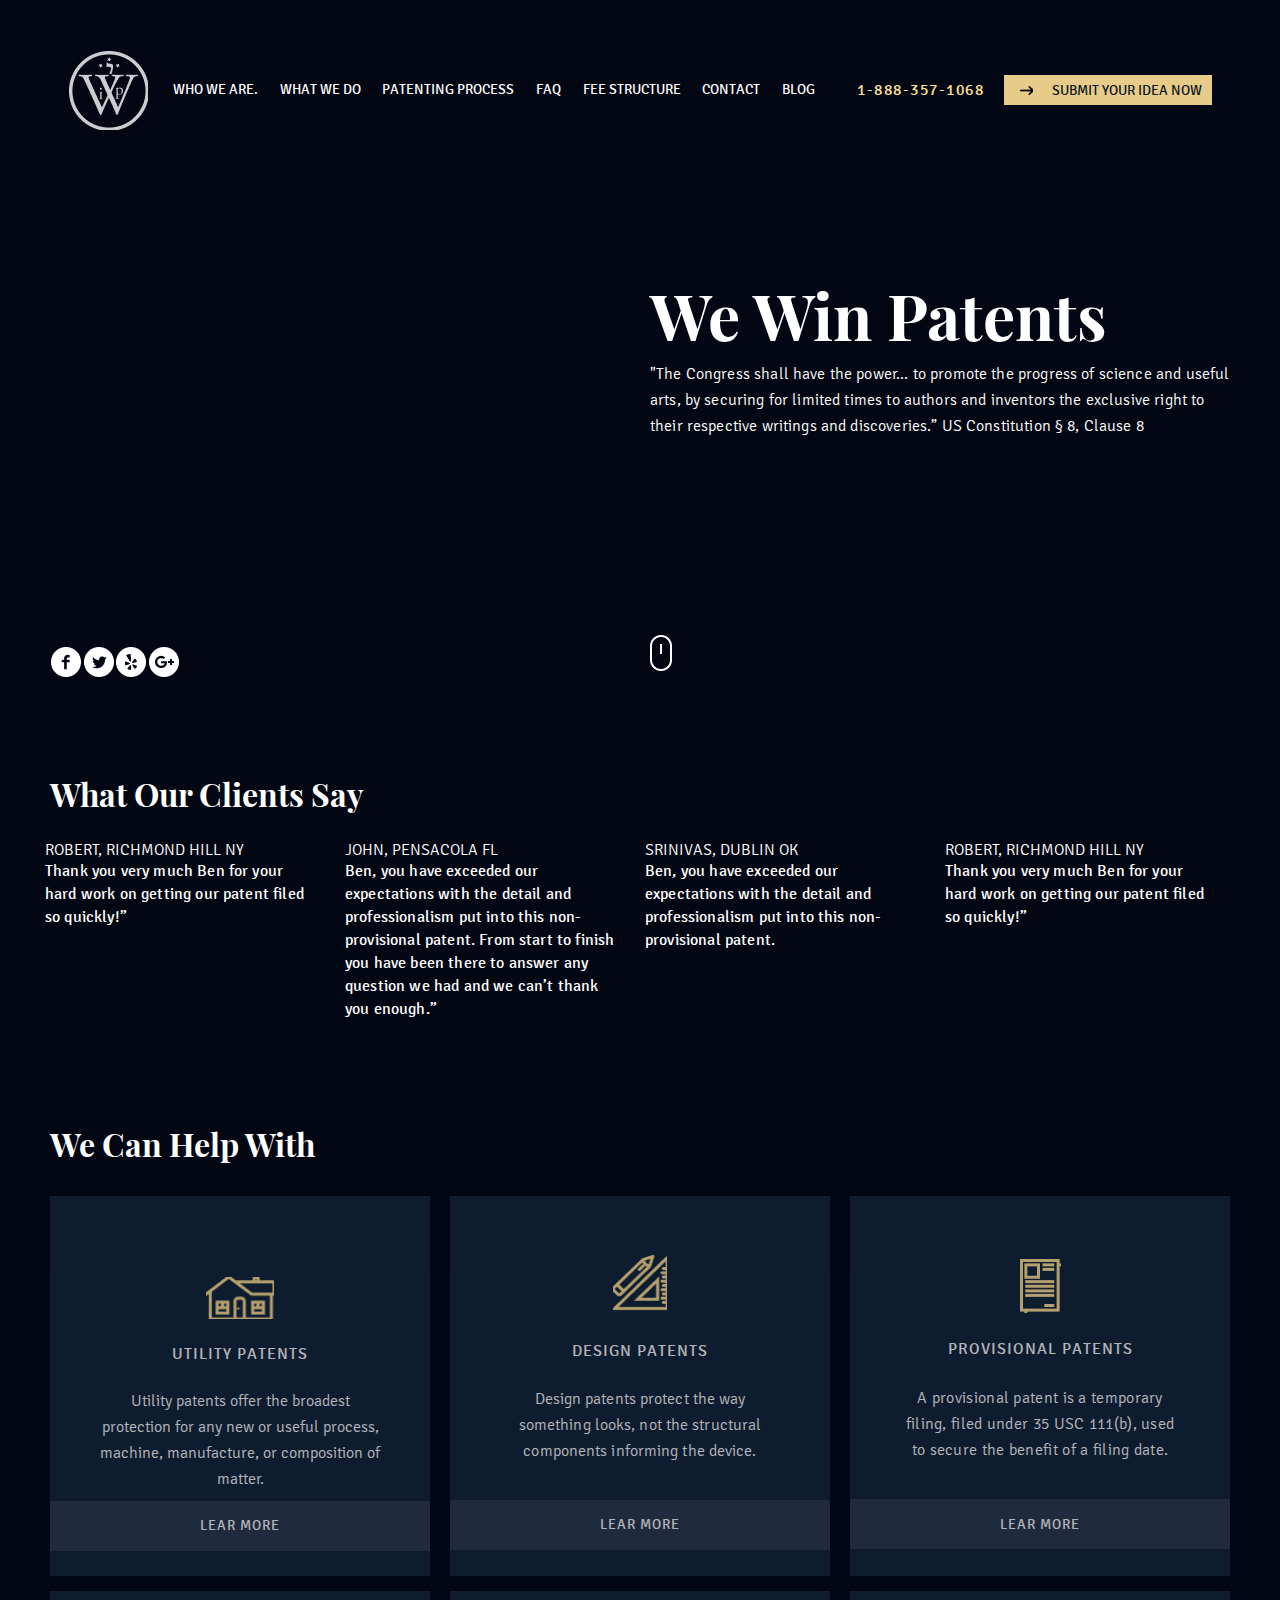
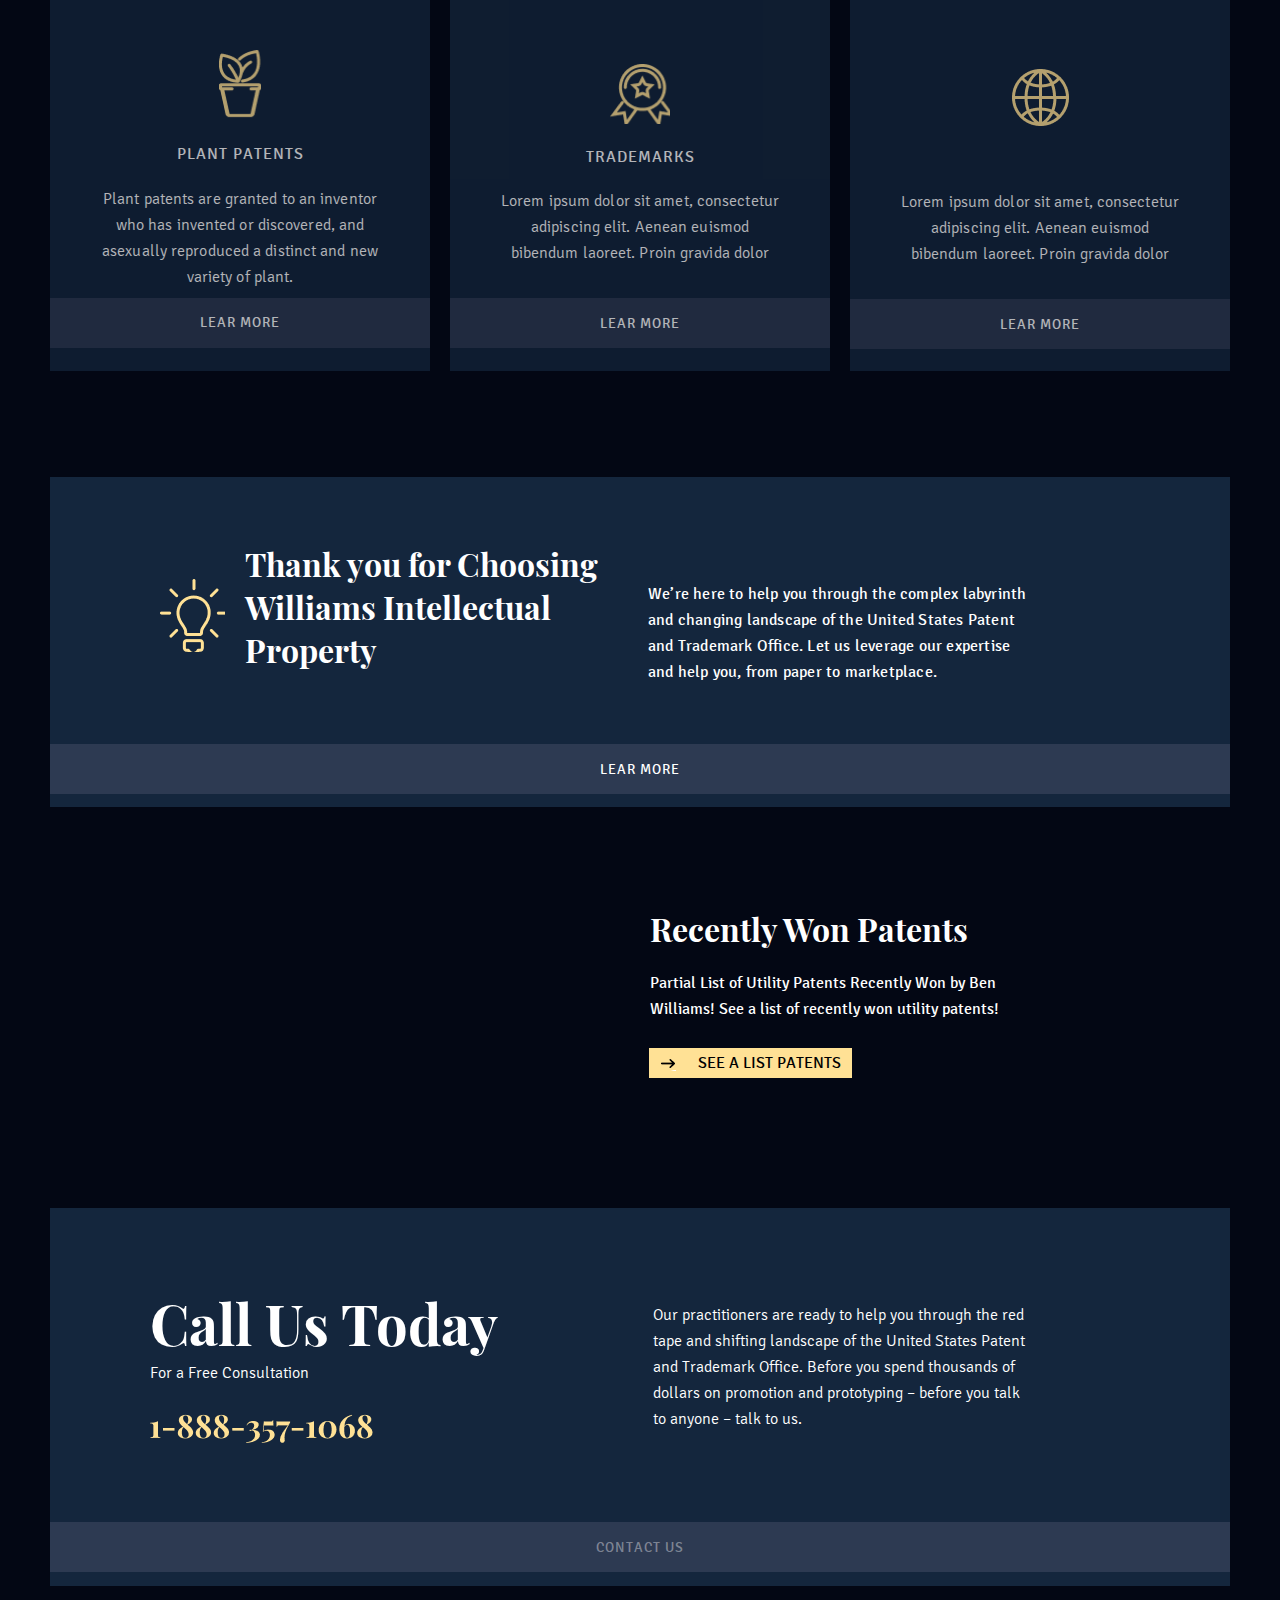
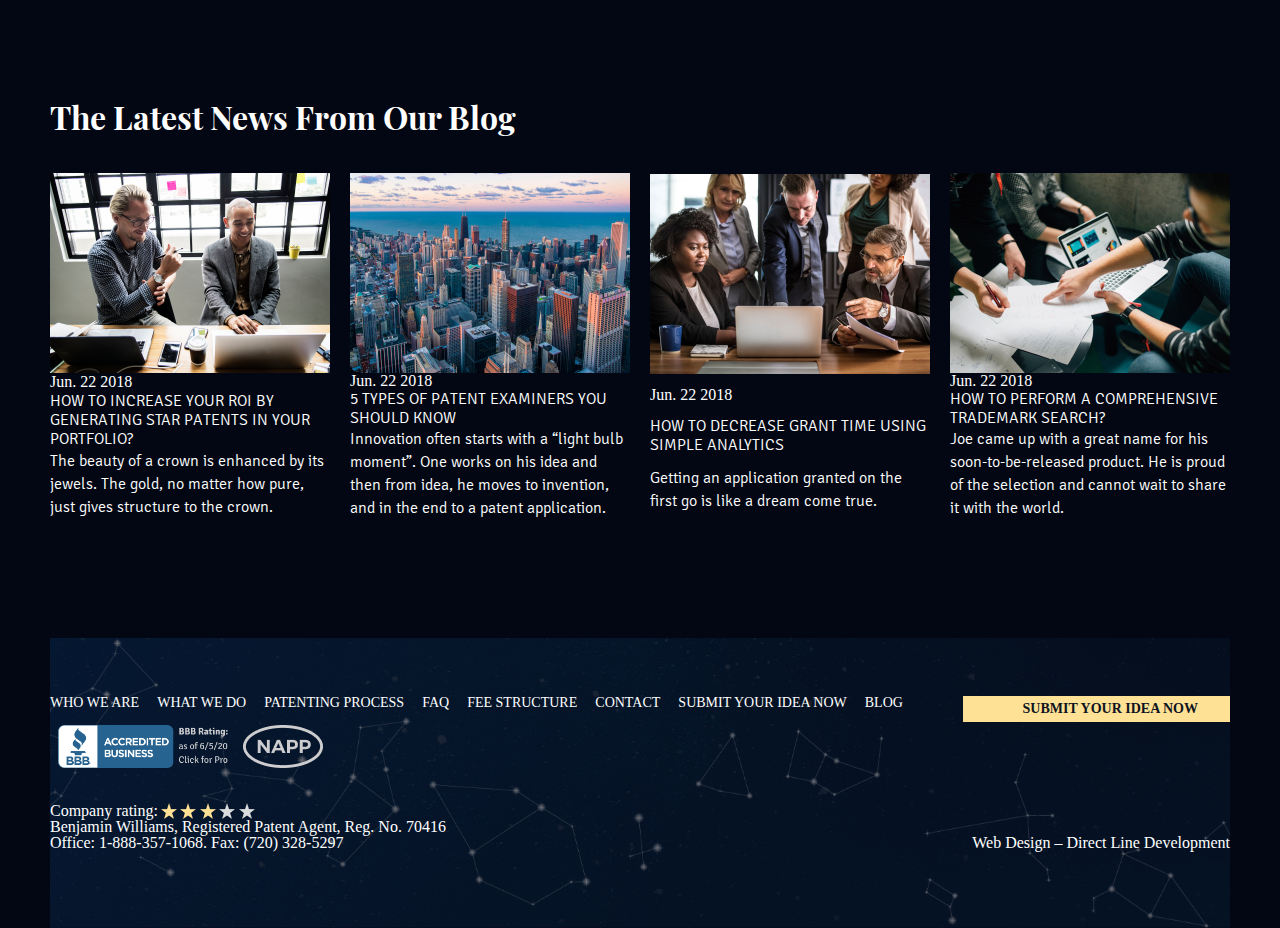
==== commit b4f2e527: "add hover new" ====
--- a/index.html
+++ b/index.html
@@ -155,25 +155,25 @@
                     <h2>The Latest News From Our Blog</h2>
                     <div class="newtext">
                         <div class="new1">
-                            <div class="image image_1"></div>
+                            <div class="image image_1"><div class="imghover"></div></div>
                             <div class="time">Jun. 22 2018</div>
                             <h4>How To Increase Your ROI By Generating Star Patents In Your Portfolio?</h4>
                             <p>The beauty of a crown is enhanced by its jewels. The gold, no matter how pure, just gives structure to the crown.</p>
                         </div>
                         <div class="new1">
-                            <div class="image image_2"></div>
+                            <div class="image image_2"><div class="imghover"></div></div>
                             <div class="time">Jun. 22 2018</div>
                             <h4>5 Types Of Patent Examiners You Should Know</h4>
                             <p>Innovation often starts with a “light bulb moment”. One works on his idea and then from idea, he moves to invention, and in the end to a patent application.</p>
                         </div>
                         <div class="new1">
-                            <div class="image image_3"></div>
+                            <div class="image image_3"><div class="imghover"></div></div>
                             <div class="time">Jun. 22 2018</div>
                             <h4>How To Decrease Grant Time Using Simple Analytics</h4>
                             <p>Getting an application granted on the first go is like a dream come true.</p>
                         </div>
                         <div class="new1">
-                            <div class="image image_4"></div>
+                            <div class="image image_4"><div class="imghover"></div></div>
                             <div class="time">Jun. 22 2018</div>
                             <h4>How To Perform A Comprehensive Trademark Search?</h4>
                             <p>Joe came up with a great name for his soon-to-be-released product. He is proud of the selection and cannot wait to share it with the world.</p>
--- a/style.css
+++ b/style.css
@@ -1080,10 +1080,21 @@
 .new .newtext .new1 .image_3 {
   background: url("./img/3.png") no-repeat;
   background-size: cover;
+  margin-top: -5px;
 }
 .new .newtext .new1 .image_4 {
-  background: url("./img/4_1.png") no-repeat, url("./img/4.png") no-repeat;
+  background: url("./img/4.png") no-repeat;
   background-size: cover;
+}
+.new .newtext .new1 .image .imghover {
+  width: 280px;
+  height: 200px;
+  background: rgba(255, 255, 149, 0.6);
+  opacity: 0;
+  transition: 800ms;
+}
+.new .newtext .new1 .image .imghover:hover {
+  opacity: 1;
 }
 .new .newtext .new1 .image .time {
   font-family: Signika-light;
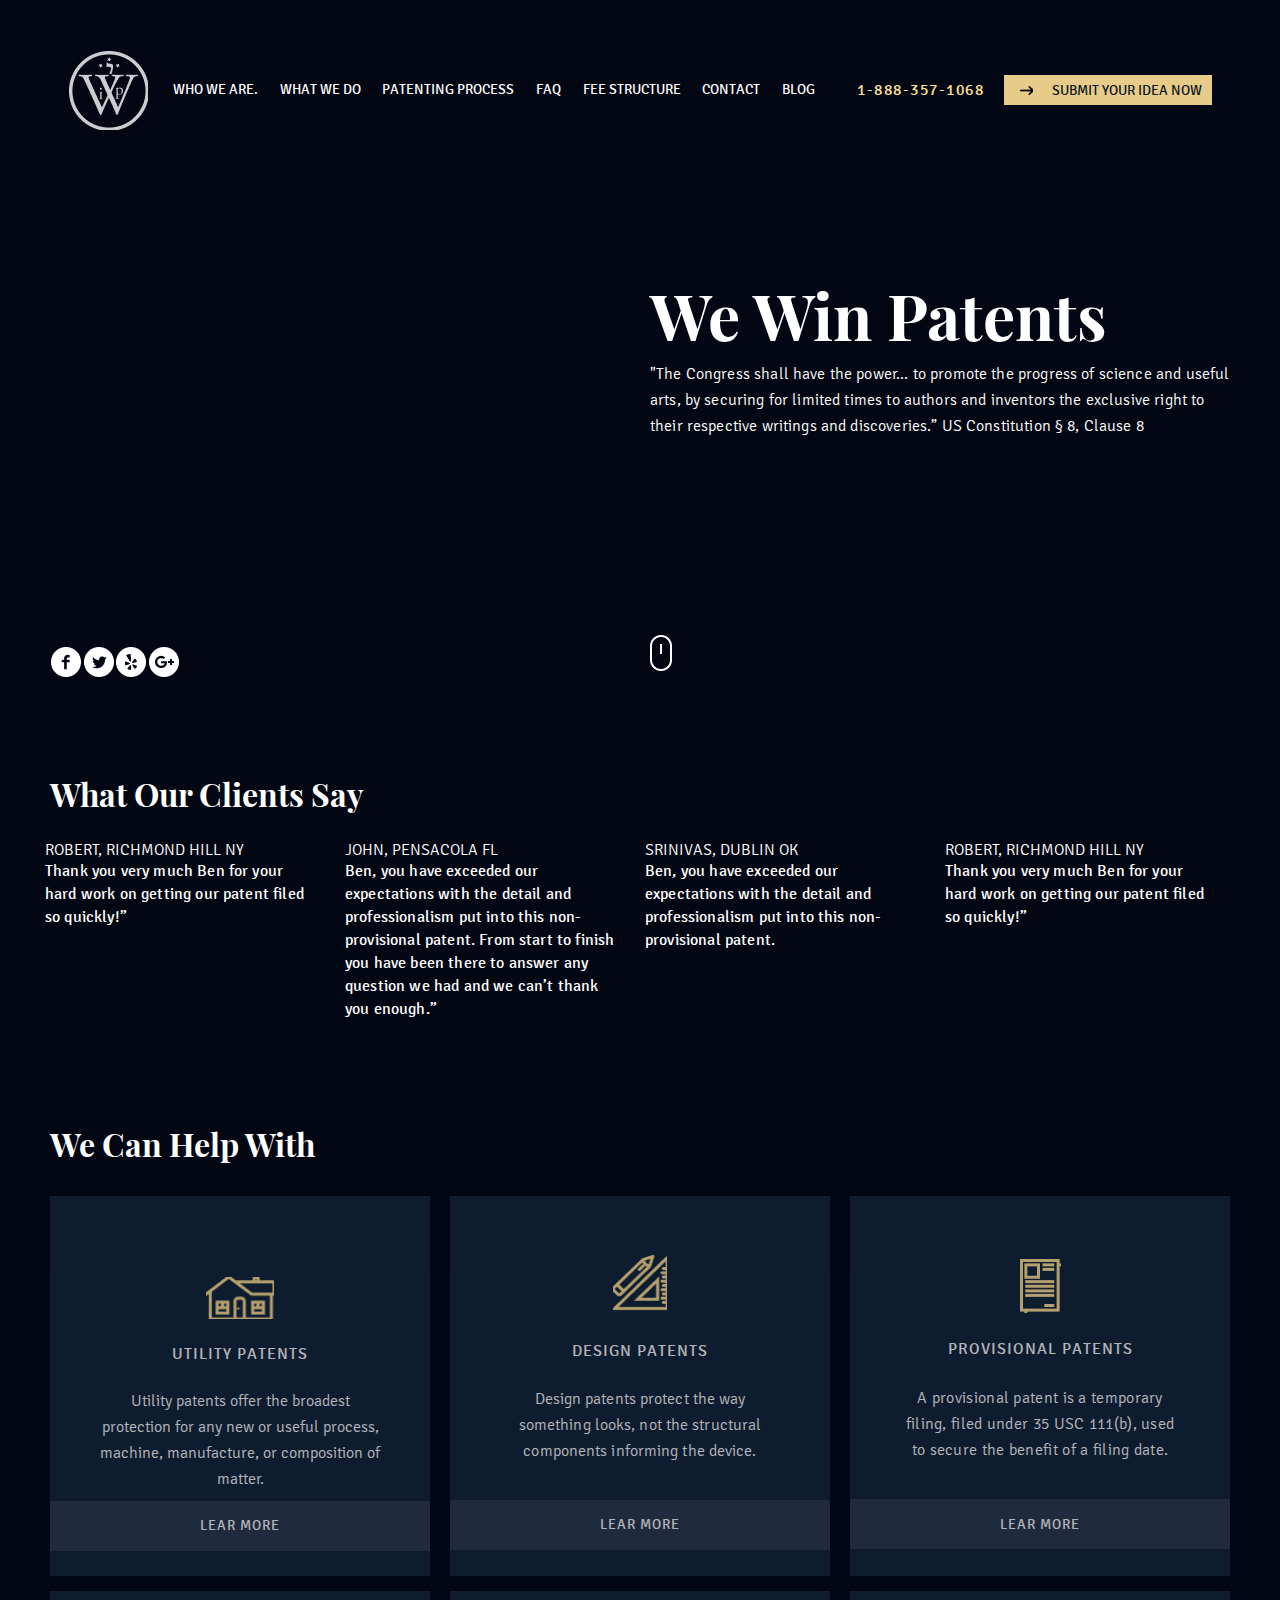
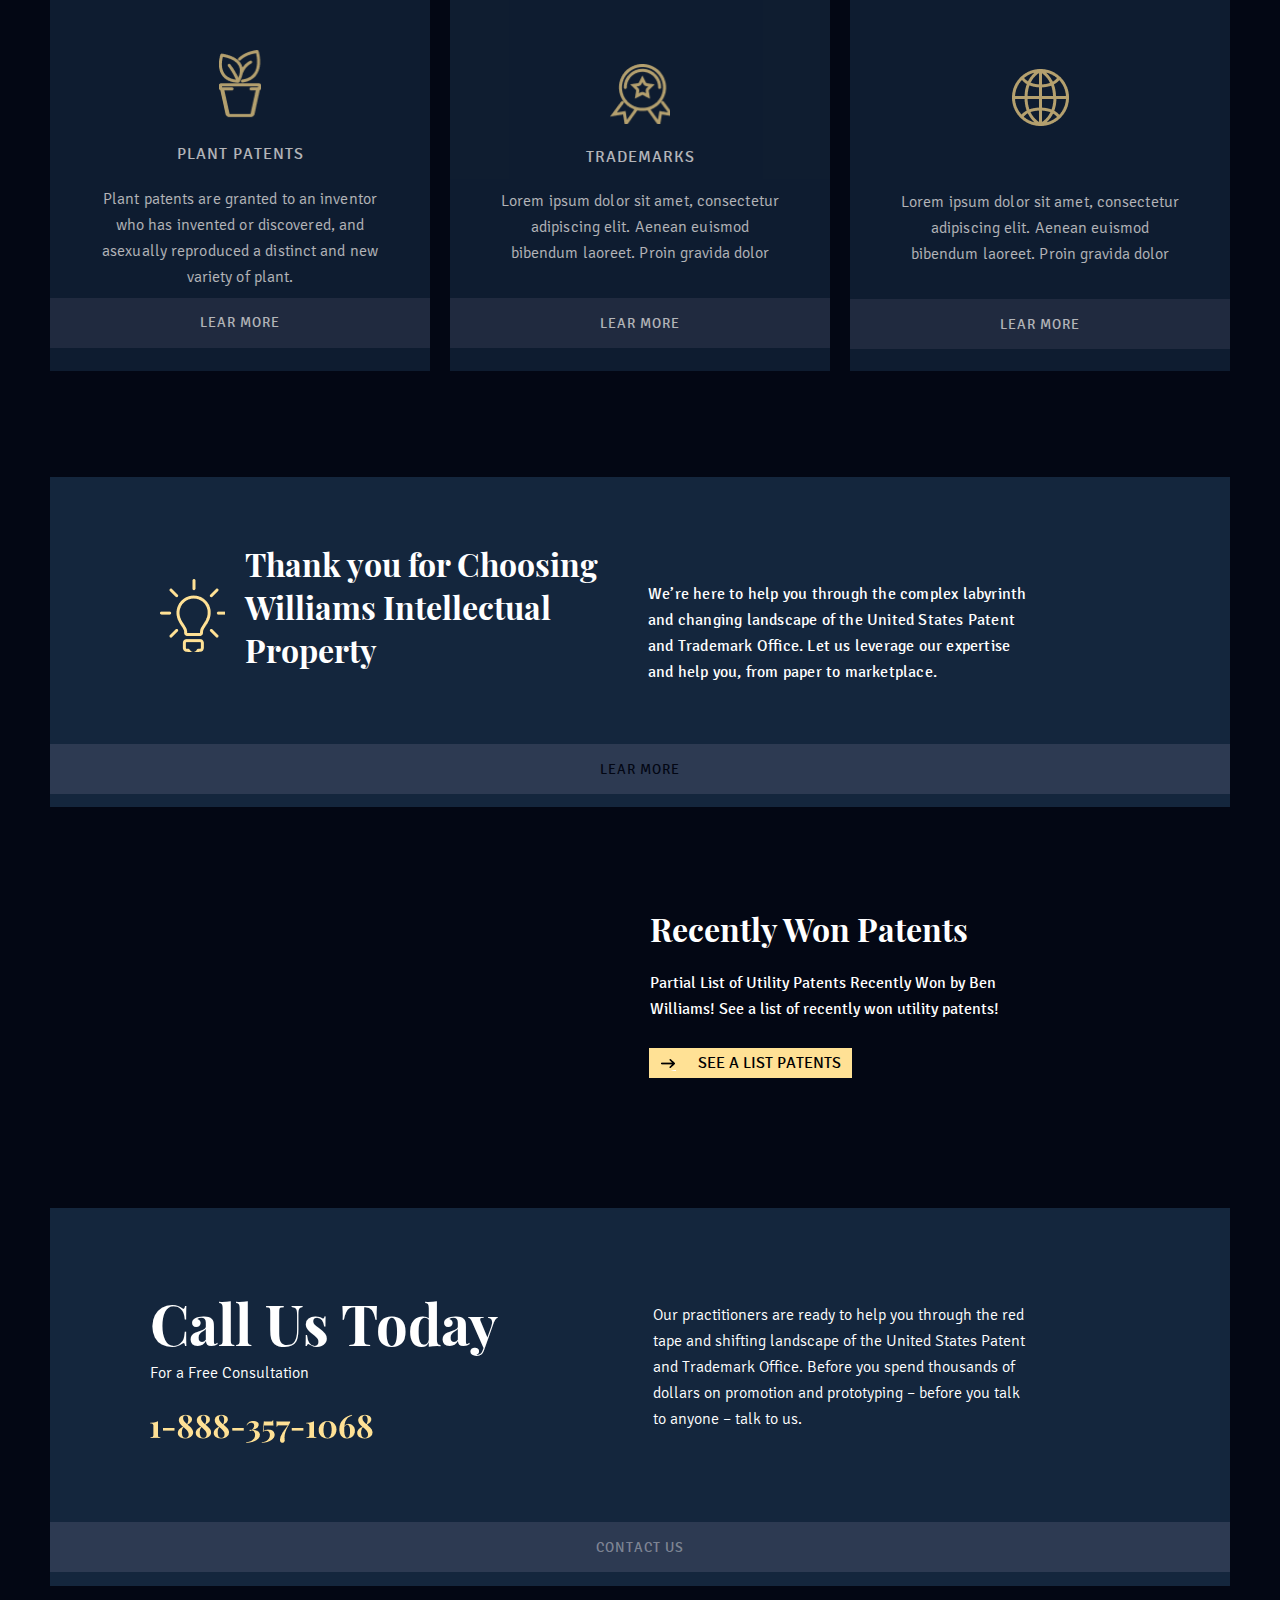
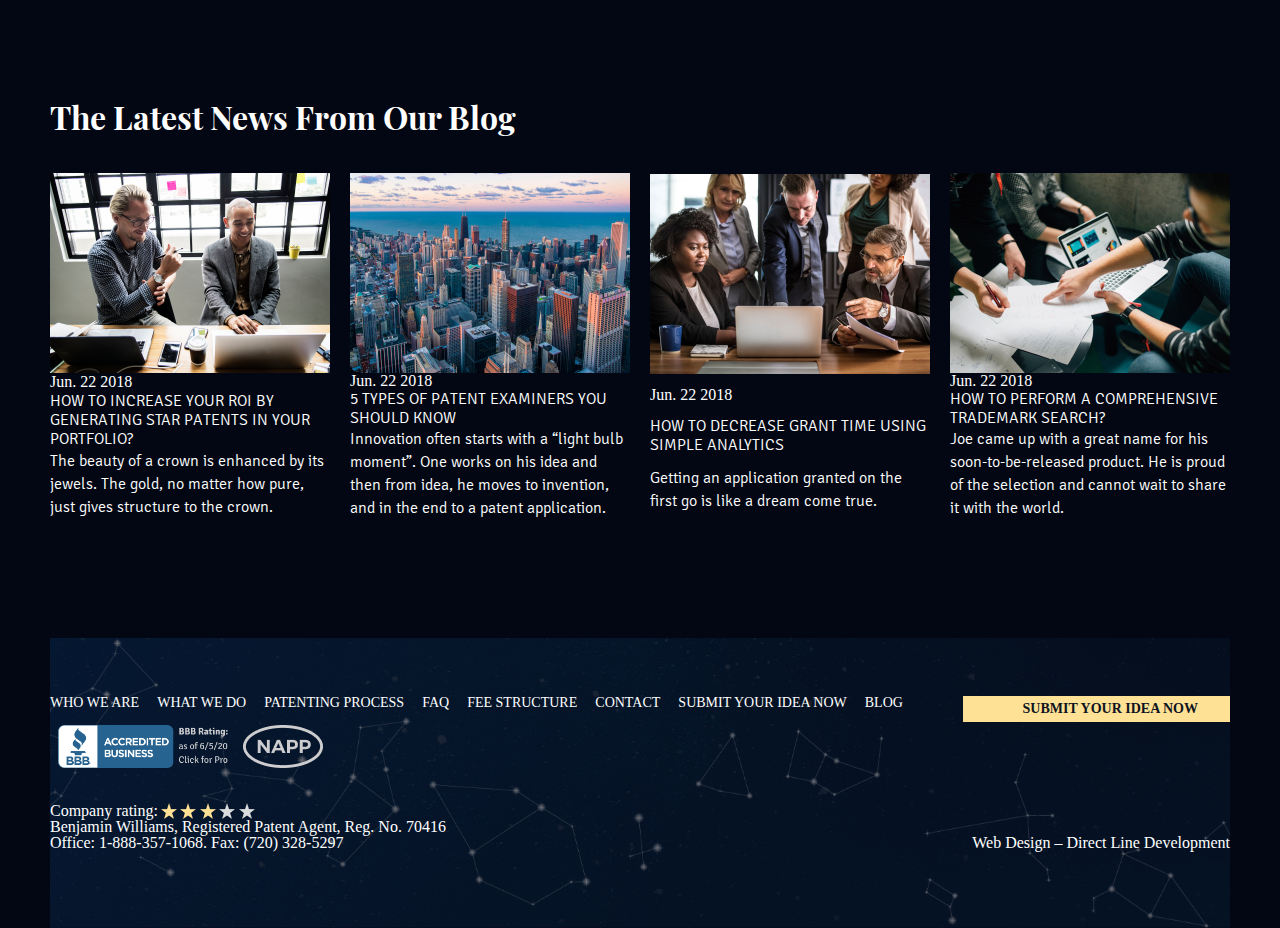
==== commit d246a555: "add fixerrors" ====
--- a/index.html
+++ b/index.html
@@ -1,6 +1,7 @@
 <!DOCTYPE html>
 <html lang="en">
 <head>
+   <script src="./main.js"></script>
     <meta charset="UTF-8">
     <meta name="viewport" content="width=device-width, initial-scale=1.0">
     <link rel="stylesheet" href="style.css" type="text/css">
--- a/style.css
+++ b/style.css
@@ -875,7 +875,7 @@
 
 .text4 > .learmore {
   /*  background: #FFE195;*/
-  color: #03071400 0;
+  color: #030714;
   margin-top: 5%;
 }
 
@@ -1587,7 +1587,7 @@
 @media screen and (max-width: 320px) {
   section {
     margin: 0 auto;
-    width: 320px;
+    margin: 320px;
   }
   section .oneblock {
     background: url("img/mount.png") no-repeat top;
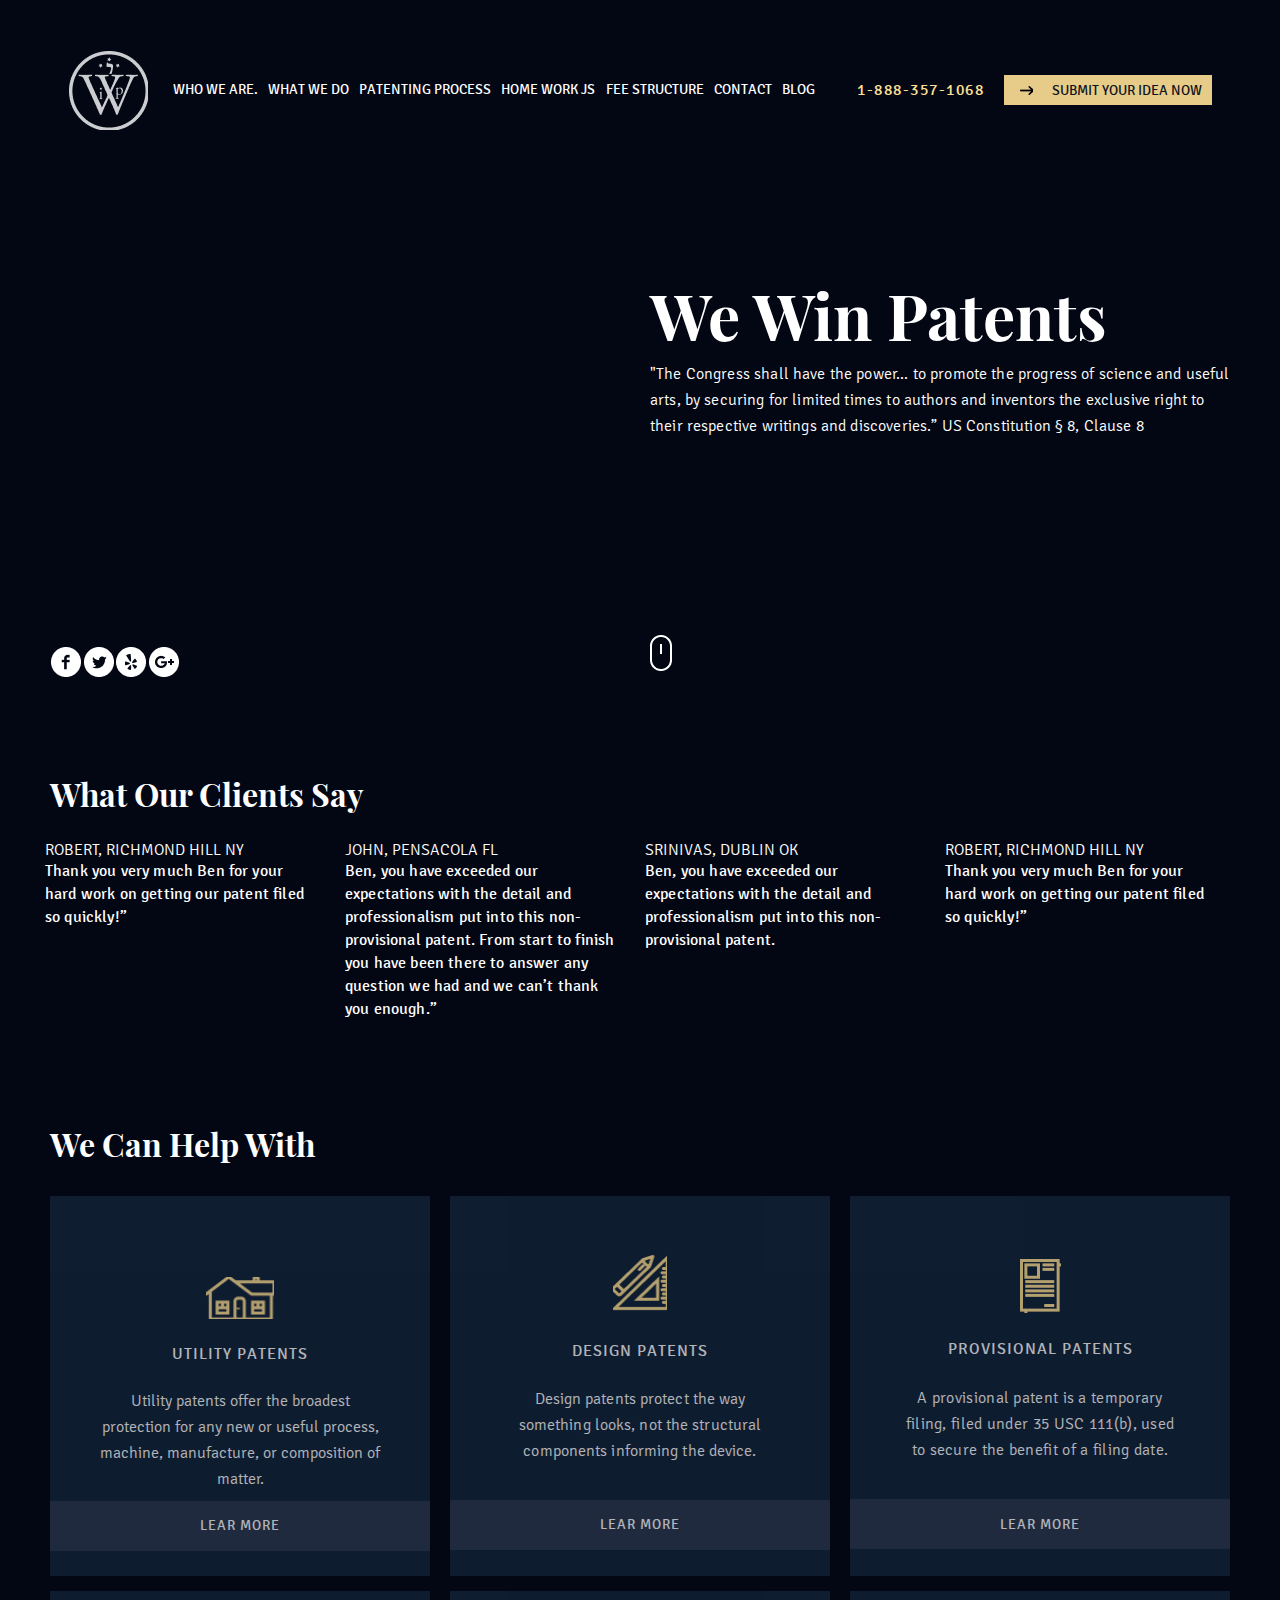
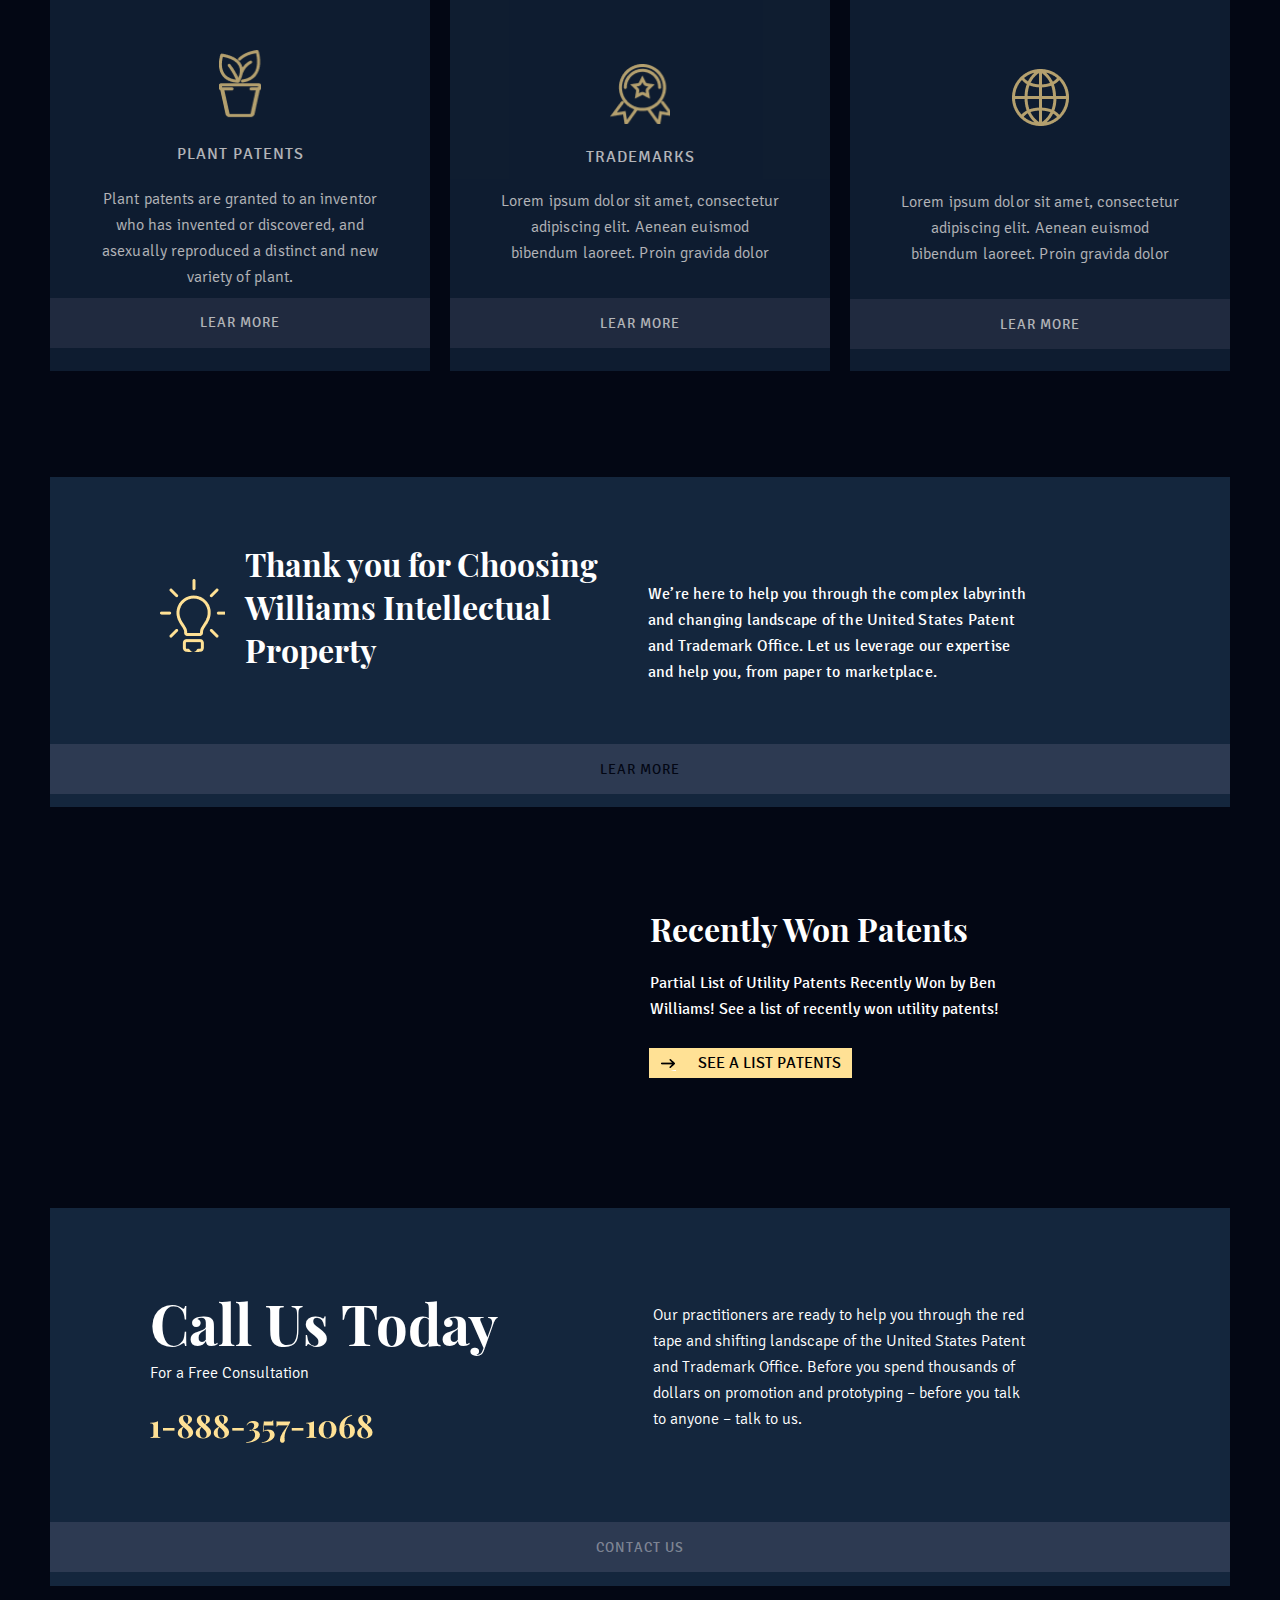
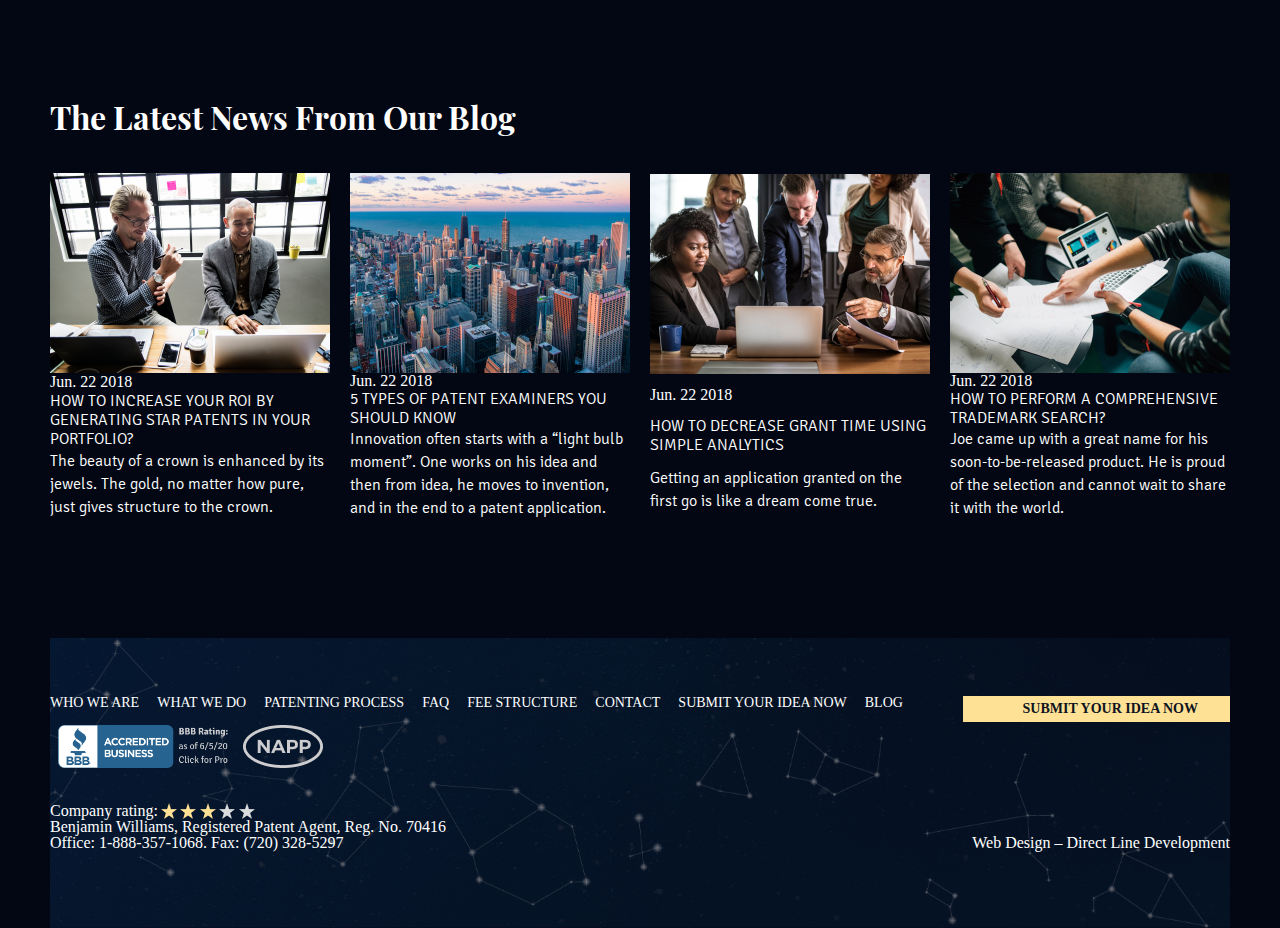
==== commit 49b4a42a: "add all home work js" ====
--- a/index.html
+++ b/index.html
@@ -19,7 +19,7 @@
                         <a href="#" class="link link_1">Who We Are.</a>
                         <a href="#" class="link link_2">What We Do</a>
                         <a href="#" class="link link_3">Patenting Process</a>
-                        <a href="#" class="link link_4">FAQ</a>
+                        <a href="./homework_js/index.html" class="link link_4">HOME WORK JS</a>
                         <a href="#" class="link link_5">Fee Structure</a>
                         <a href="#" class="link link_6">Contact</a>
                         <a href="#" class="link link_7">Blog</a>
--- a/style.css
+++ b/style.css
@@ -1587,7 +1587,7 @@
 @media screen and (max-width: 320px) {
   section {
     margin: 0 auto;
-    margin: 320px;
+    width: 320px;
   }
   section .oneblock {
     background: url("img/mount.png") no-repeat top;
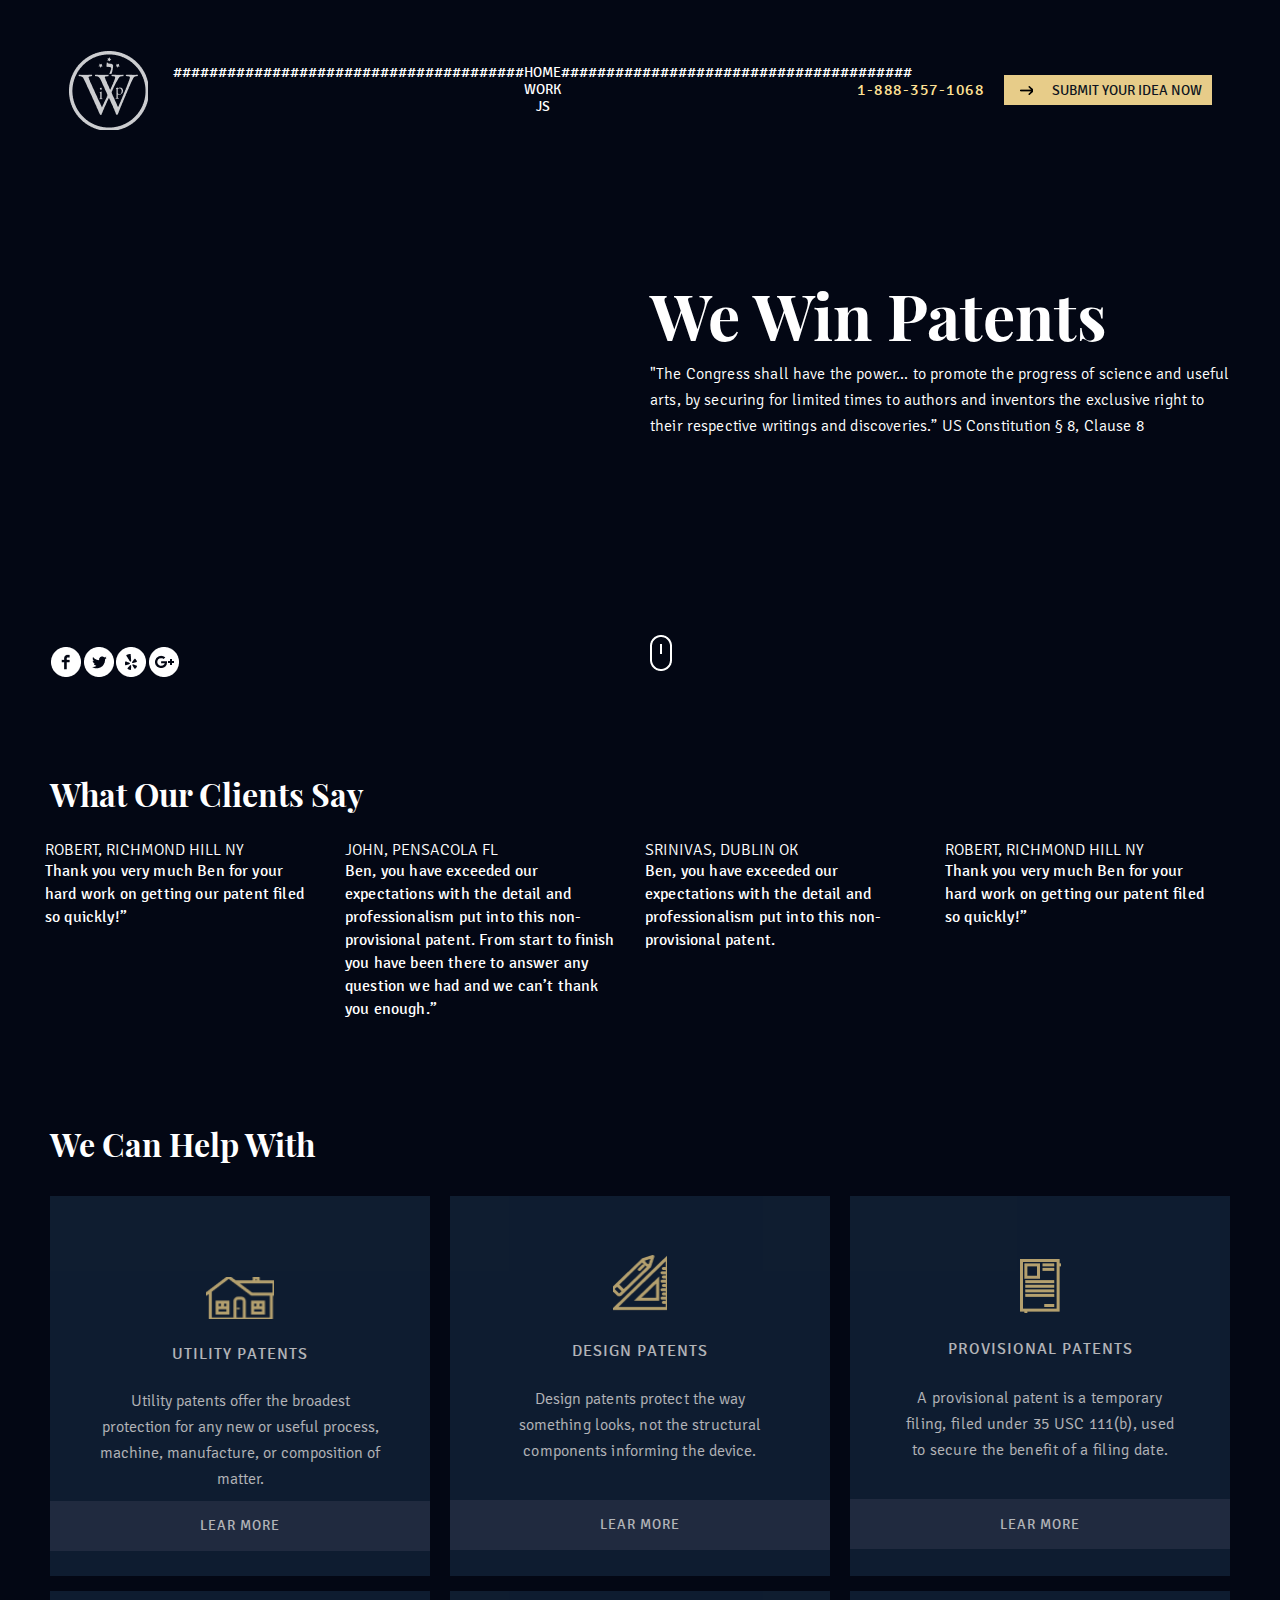
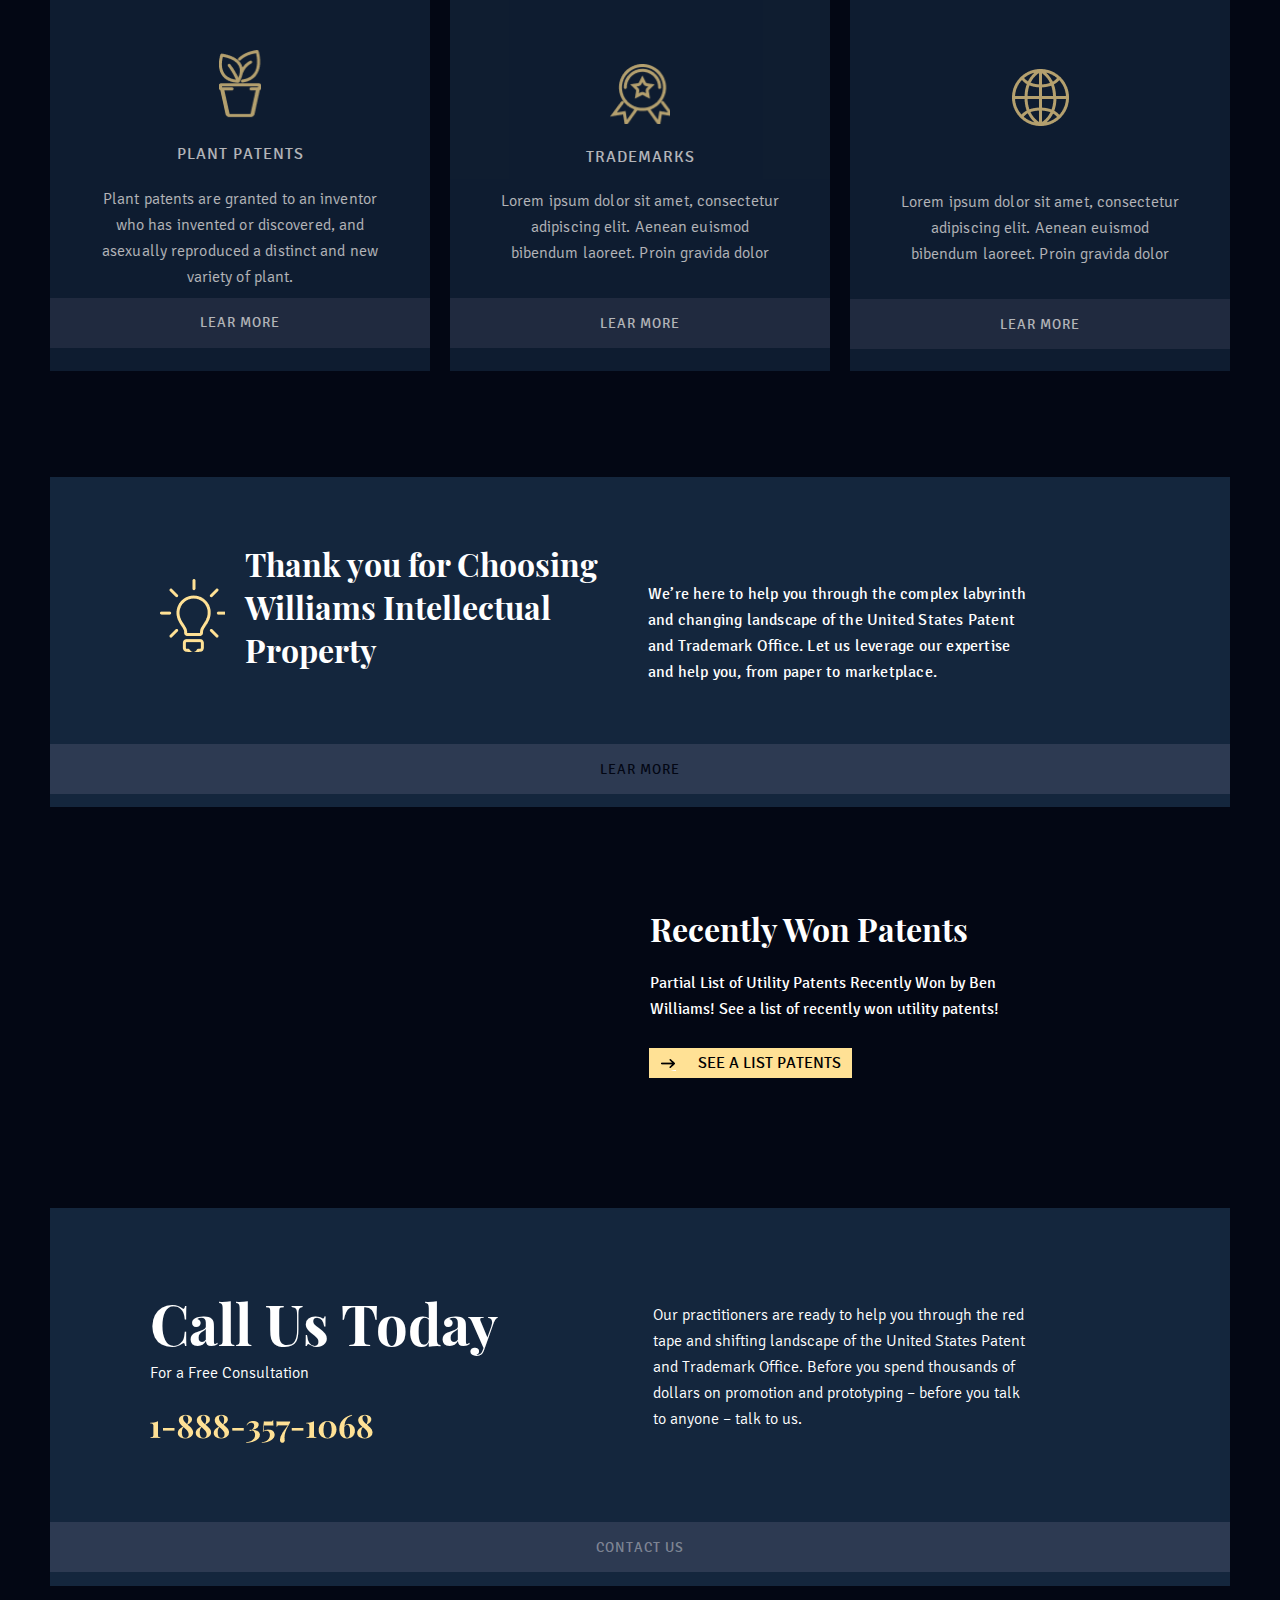
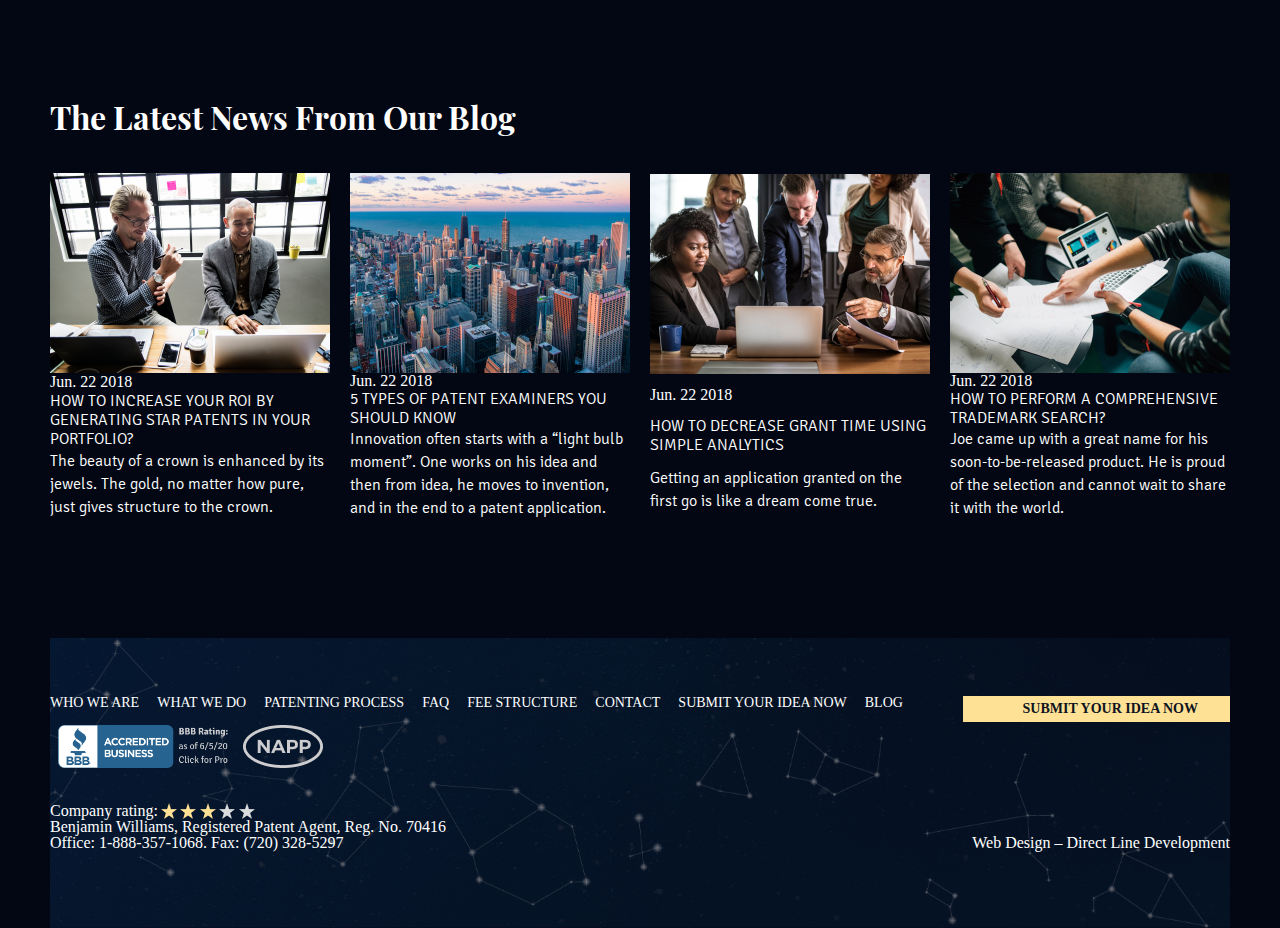
==== commit 378d47d0: "add fix" ====
--- a/index.html
+++ b/index.html
@@ -16,13 +16,13 @@
                 <nav>
                     <div class="logo"></div>
                     <div class="menu">
-                        <a href="#" class="link link_1">Who We Are.</a>
-                        <a href="#" class="link link_2">What We Do</a>
-                        <a href="#" class="link link_3">Patenting Process</a>
+                        <a href="#" class="link link_1">#############</a>
+                        <a href="#" class="link link_2">#############</a>
+                        <a href="#" class="link link_3">#############</a>
                         <a href="./homework_js/index.html" class="link link_4">HOME WORK JS</a>
-                        <a href="#" class="link link_5">Fee Structure</a>
-                        <a href="#" class="link link_6">Contact</a>
-                        <a href="#" class="link link_7">Blog</a>
+                        <a href="#" class="link link_5">#############</a>
+                        <a href="#" class="link link_6">#############</a>
+                        <a href="#" class="link link_7">#############</a>
                     </div>
                     <span class="phone">1-888-357-1068</span>
                     <div class="submit">
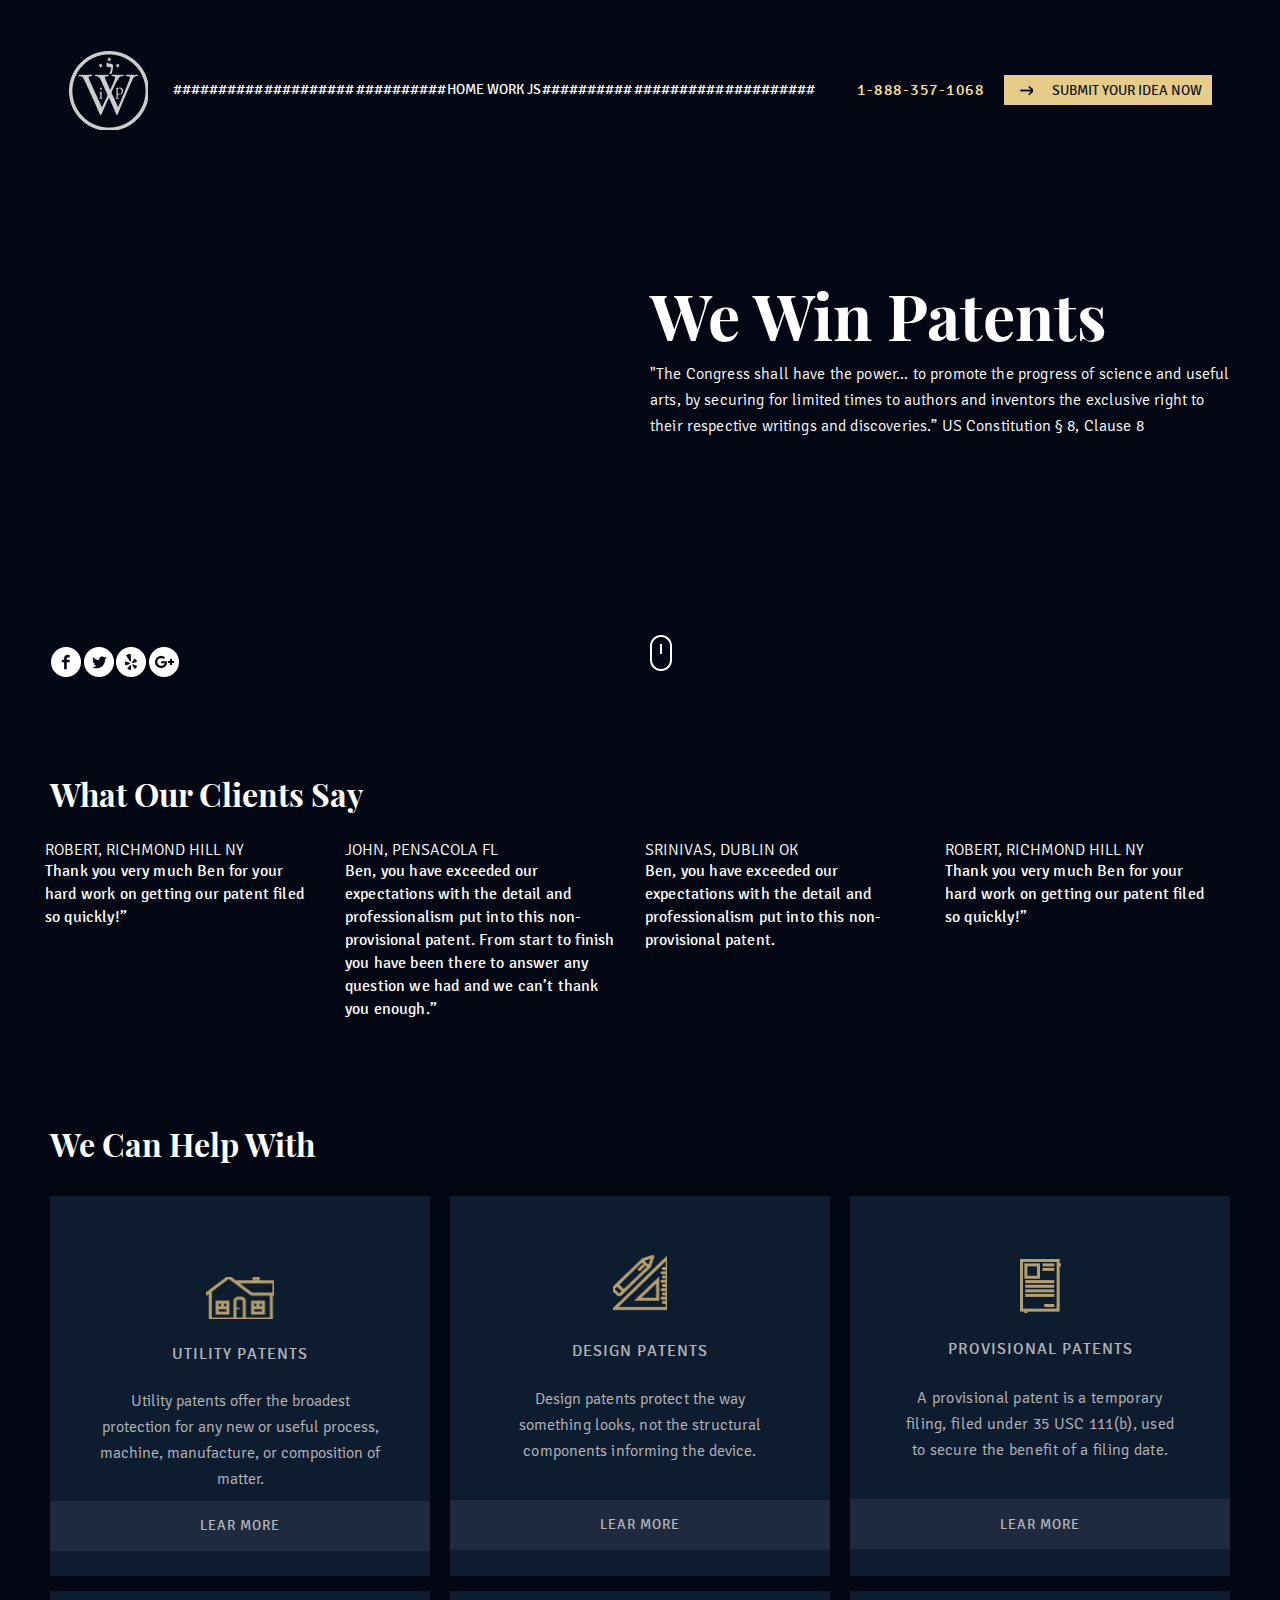
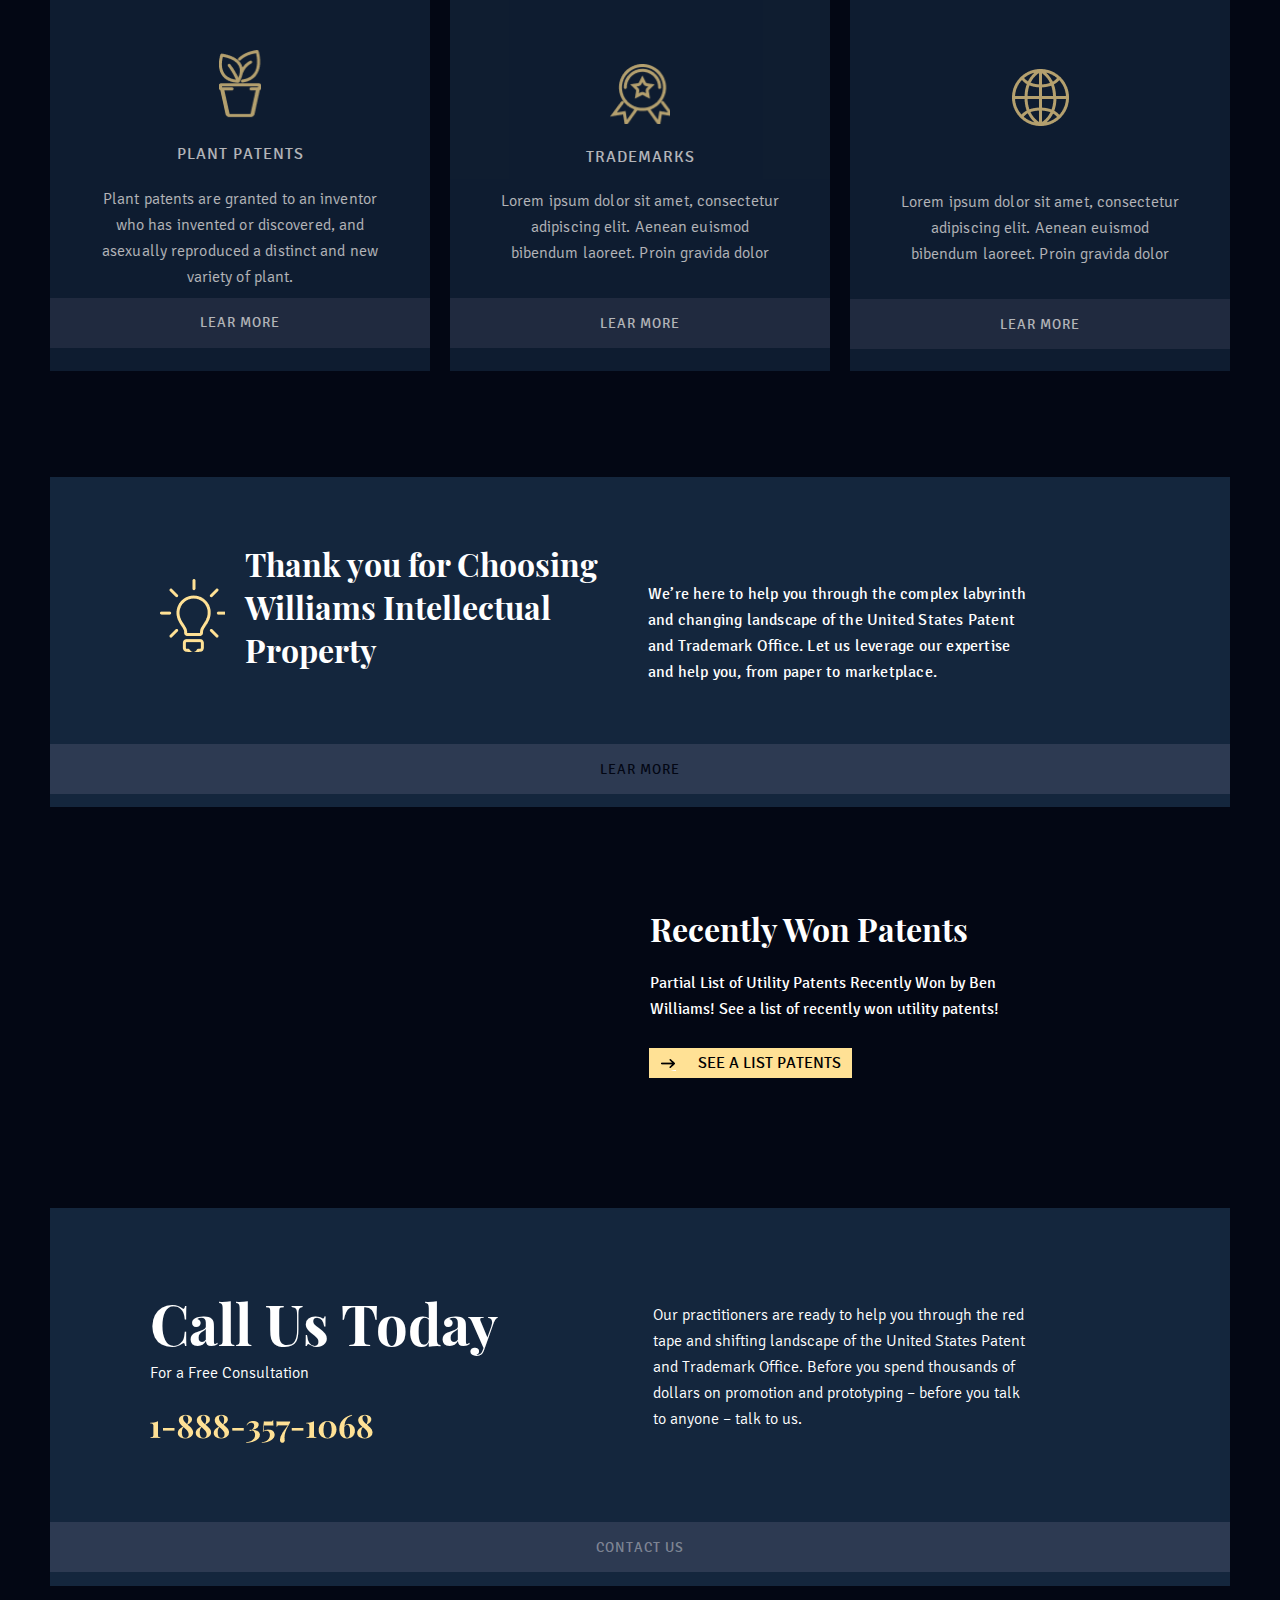
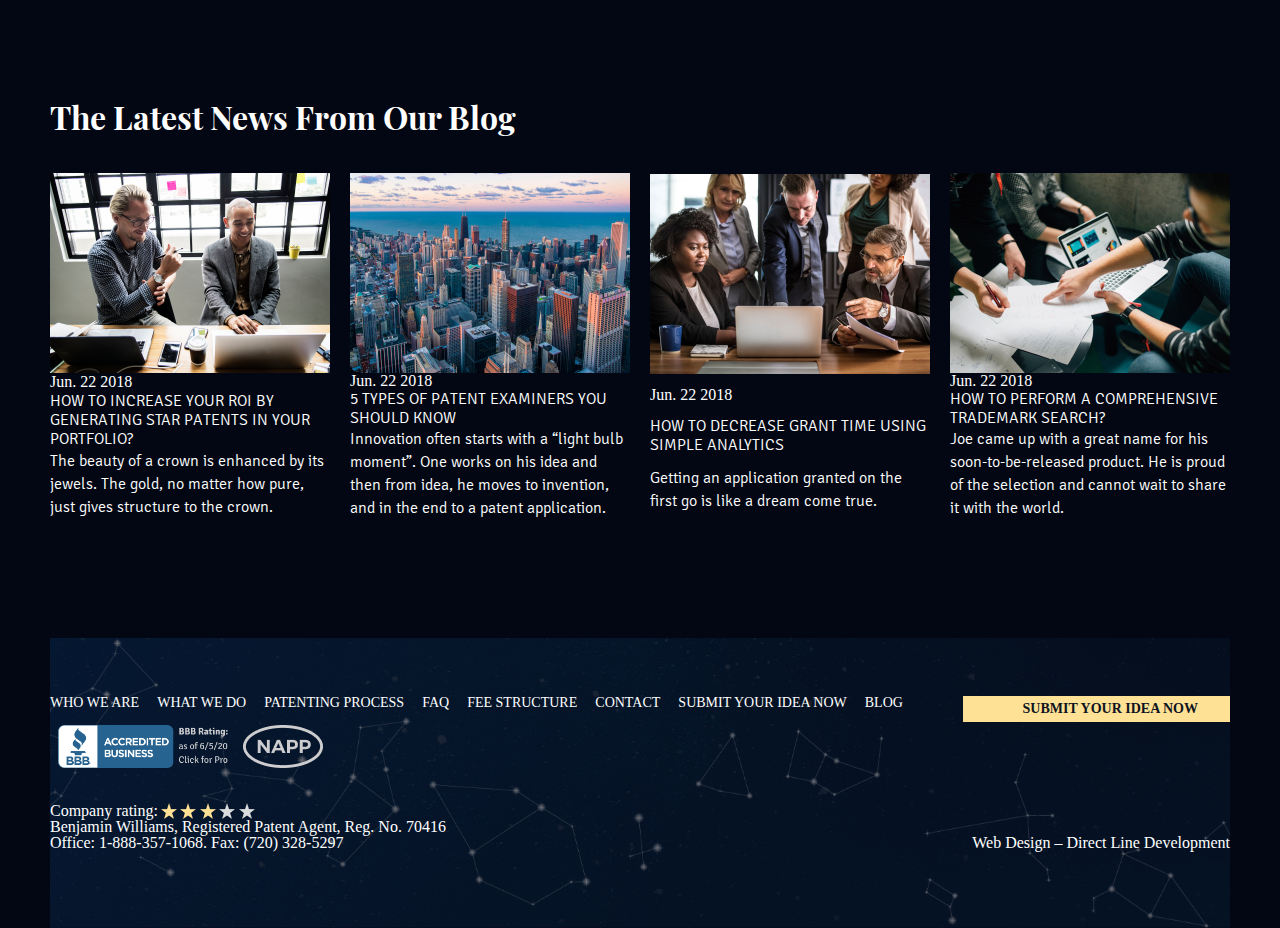
==== commit 16a6ee11: "add fix" ====
--- a/index.html
+++ b/index.html
@@ -16,13 +16,13 @@
                 <nav>
                     <div class="logo"></div>
                     <div class="menu">
-                        <a href="#" class="link link_1">#############</a>
-                        <a href="#" class="link link_2">#############</a>
-                        <a href="#" class="link link_3">#############</a>
+                        <a href="#" class="link link_1">##########</a>
+                        <a href="#" class="link link_2">##########</a>
+                        <a href="#" class="link link_3">##########</a>
                         <a href="./homework_js/index.html" class="link link_4">HOME WORK JS</a>
-                        <a href="#" class="link link_5">#############</a>
-                        <a href="#" class="link link_6">#############</a>
-                        <a href="#" class="link link_7">#############</a>
+                        <a href="#" class="link link_5">##########</a>
+                        <a href="#" class="link link_6">##########</a>
+                        <a href="#" class="link link_7">##########</a>
                     </div>
                     <span class="phone">1-888-357-1068</span>
                     <div class="submit">
